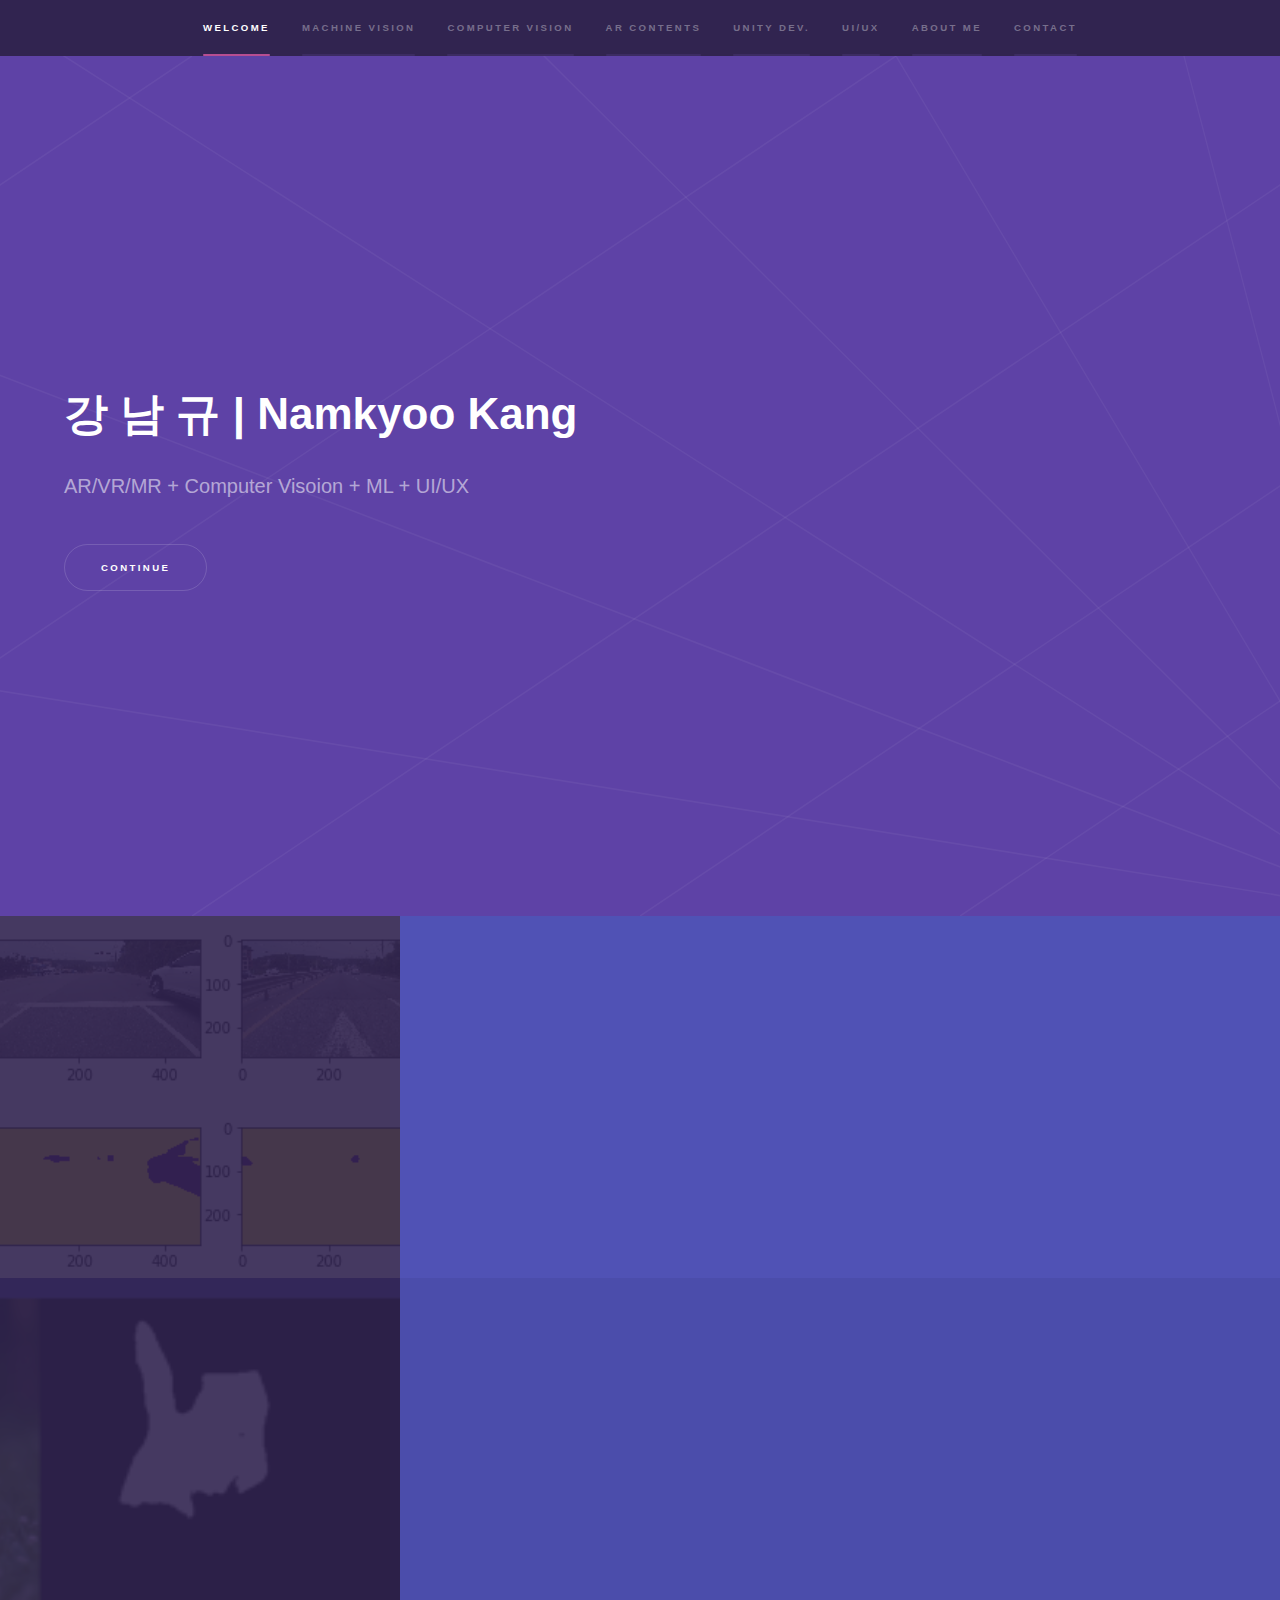
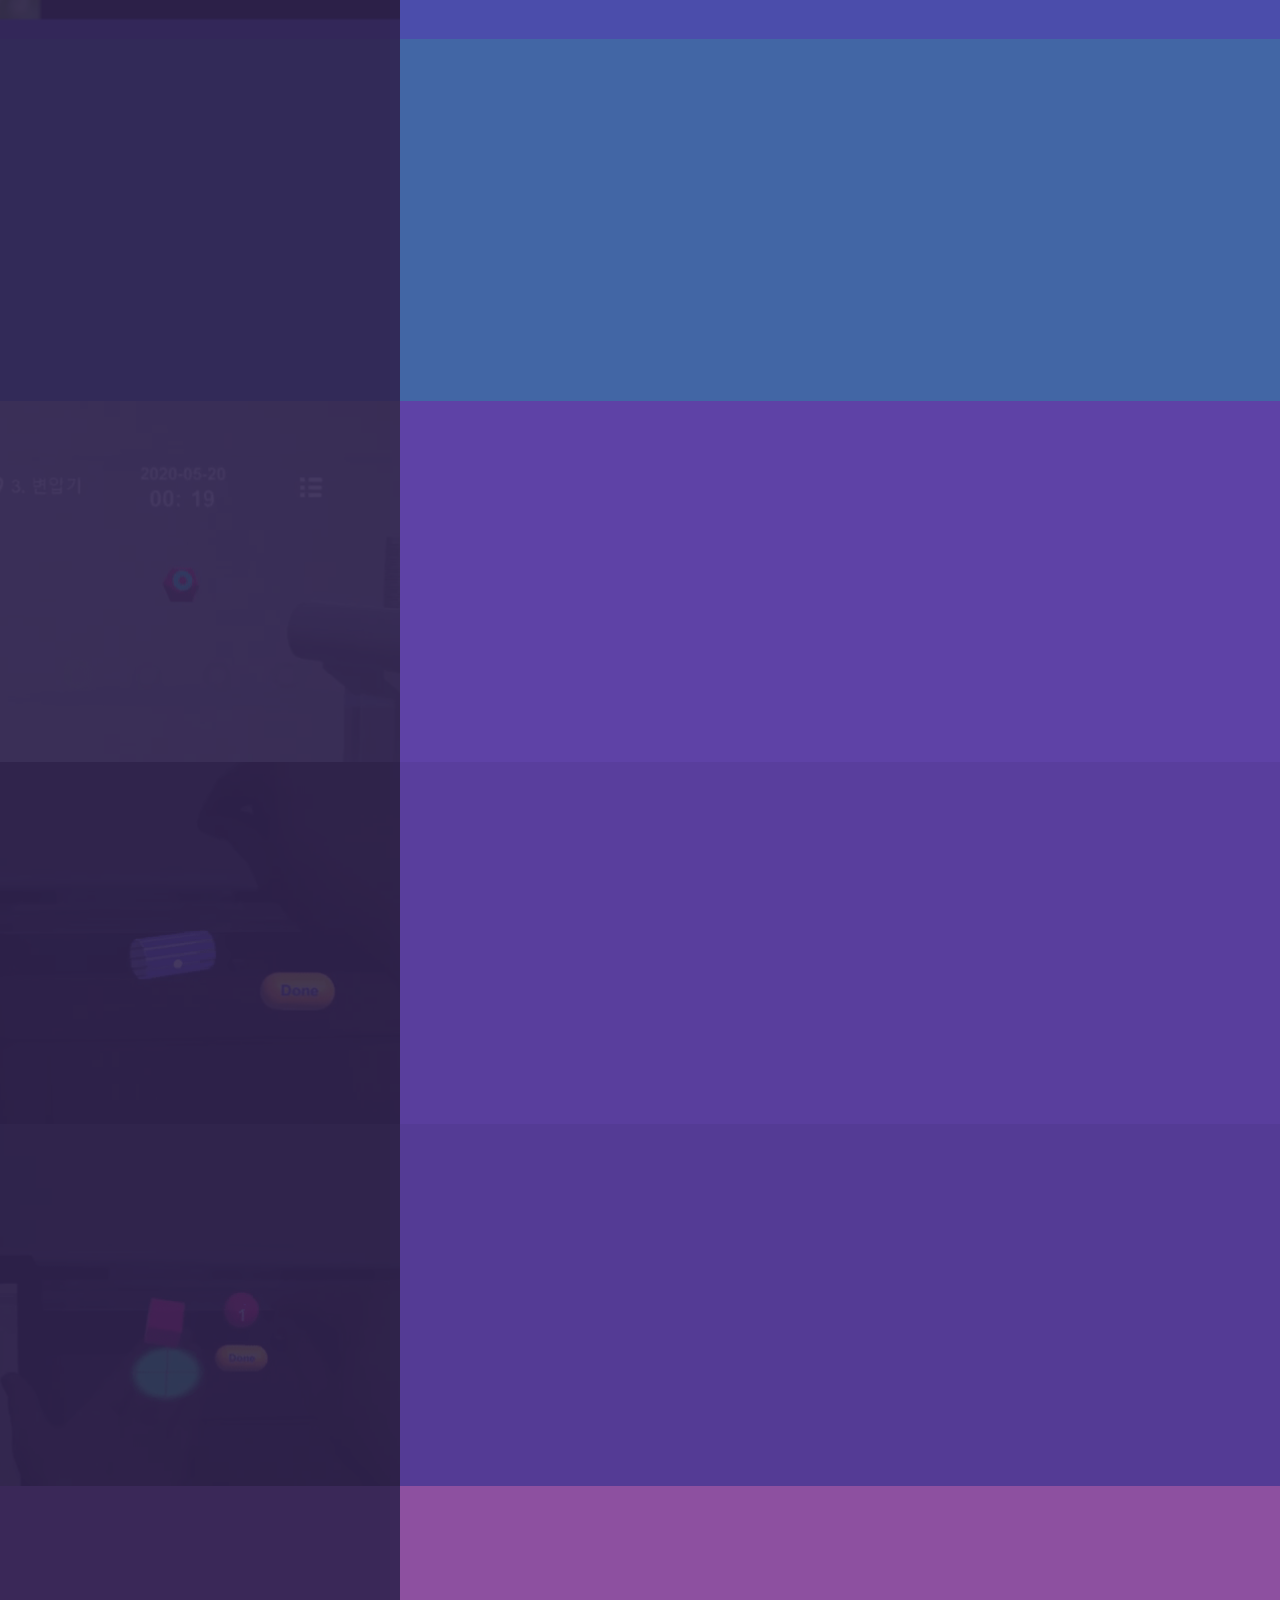
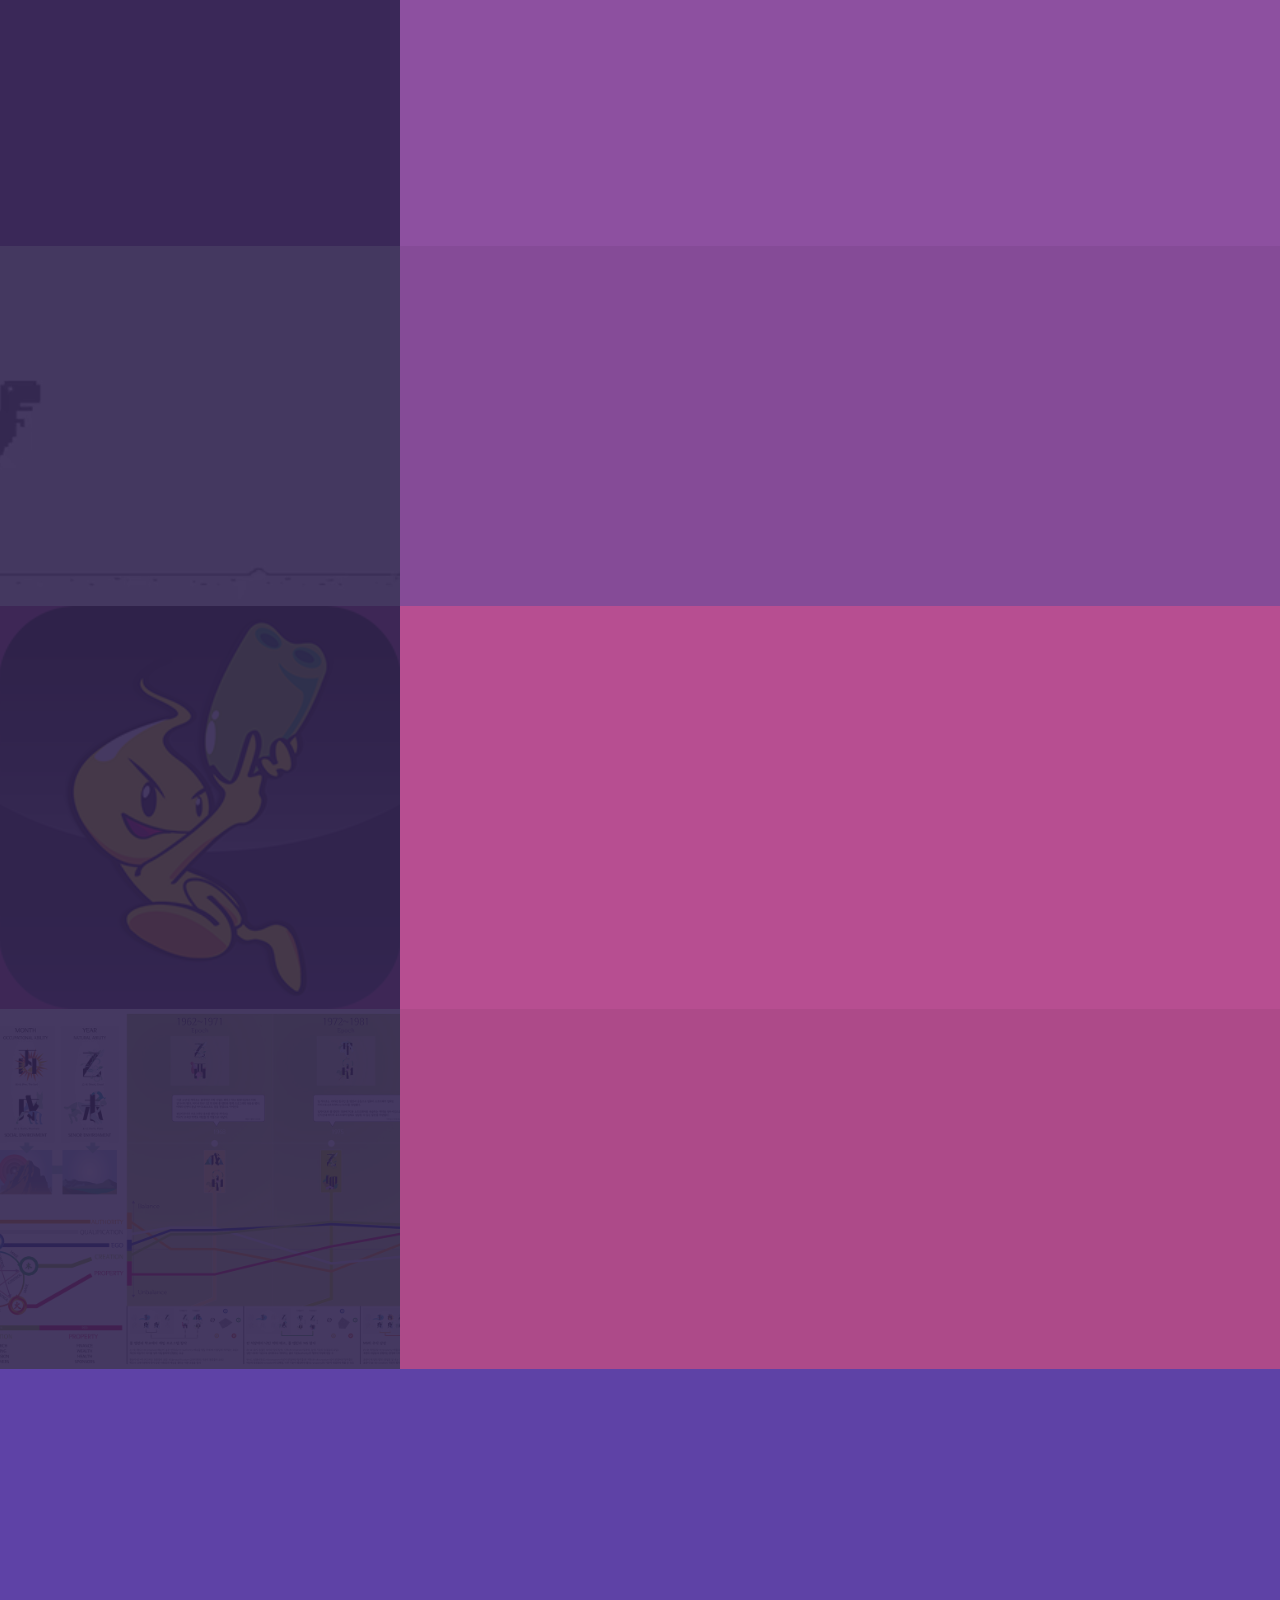
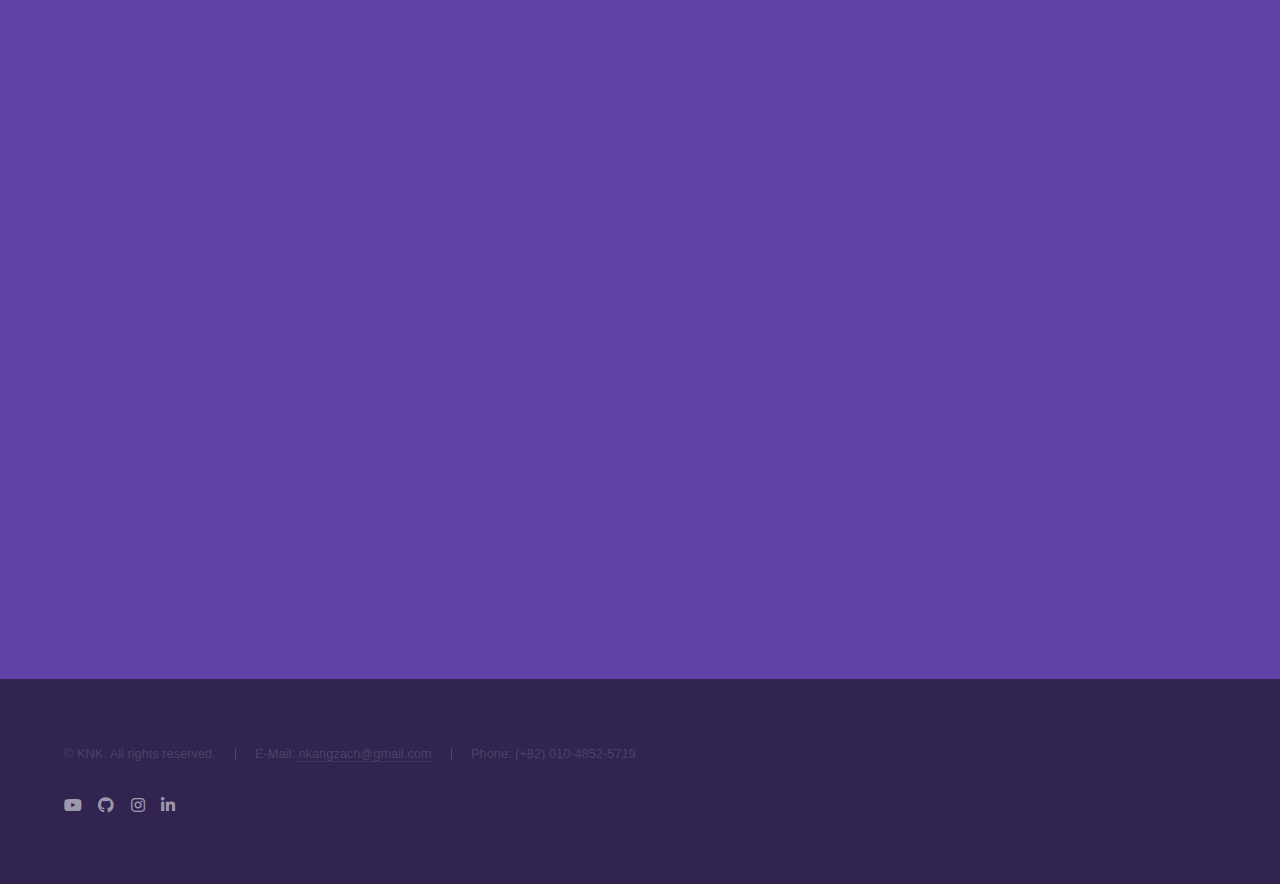
==== index.html @ 777b932d "add portfolio" ====
<!DOCTYPE HTML>
<!--
	Hyperspace by HTML5 UP
	html5up.net | @ajlkn
	Free for personal and commercial use under the CCA 3.0 license (html5up.net/license)
-->
<html>
	<head>
		<title>Home: KNK Portfolio</title>
		<meta charset="utf-8" />
		<meta name="viewport" content="width=device-width, initial-scale=1, user-scalable=no" />
		<link rel="stylesheet" href="assets/css/main.css" />
		<noscript><link rel="stylesheet" href="assets/css/noscript.css" /></noscript>
	</head>
	<body class="is-preload">
		<!-- Sidebar -->
			<section id="sidebar">
				<div class="inner">
					<nav>
						<ul>
							<li><a href="#intro">Welcome</a></li>
							<li><a href="#one1">Machine vision</a></li>
							<li><a href="#one2">Computer vision</a></li>
							<li><a href="#one3">AR Contents</a></li>
							<li><a href="#one4">Unity Dev.</a></li>
							<li><a href="#one5">UI/UX</a></li>
							<li><a href="#two">About Me</a></li>
							<li><a href="#footer">Contact</a></li>
						</ul>
					</nav>
				</div>
			</section>
		<!-- Wrapper -->
			<div id="wrapper">
				<!-- Intro -->
					<section id="intro" class="wrapper style1 fullscreen fade-up">
						<div class="inner">
							<h1>강 남 규 | Namkyoo Kang</h1>
							<p>AR/VR/MR + Computer Visoion + ML + UI/UX</p>
							<ul class="actions">
								<li><a href="#one1" class="button scrolly">continue</a></li>
							</ul>
						</div>
					</section>
				<!-- One1 Machine Vision -->
					<section id="one1" class="wrapper style3 spotlights">
						<section>
							<a href="#" class="image"><img src="images/Seg_Cars.png" alt="" data-position="top center" /></a>
							<div class="content">
								<div class="inner">
									<h2>Car Image Segmentation (U-Net)</h2>
									<p>도로 및 차량 이미지에서 U-Net 기반 차량 검출기 모델링</p>
									<ul class="actions">
										<li><a href="u_net_car.html" class="button">Learn more</a></li>
									</ul>
								</div>
							</div>
						</section>
						<section>
							<a href="#" class="image"><img src="images/1_score_result.png" alt="" data-position="center center" /></a>
							<div class="content">
								<div class="inner">
									<h2>Cats & Dogs Image Segmentation (M-Net)</h2>
									<p>개와 고양이 이미지에서 M-Net기반 객체 영역 검출기 모델링</p>
									<ul class="actions">
										<li><a href="m_net_cats_dogs.html" class="button">Learn more</a></li>
									</ul>
								</div>
							</div>
						</section>
					</section>
				<!-- One2 Computer Vision -->
					<section id="one2" class="wrapper style2 spotlights">
						<section>
							<a href="#" class="image"><img src="images/Movement_Detection.gif" alt="" data-position="top center" /></a>
							<div class="content">
								<div class="inner">
									<h2>Motion Detection & Tracking</h2>
									<p>OpenCV Contour를 이용하여 객체 움직임 Detection 및 Tracking</p>
									<ul class="actions">
										<li><a href="motion_detection.html" class="button">Learn more</a></li>
									</ul>
								</div>
							</div>
						</section>
					</section>
				<!-- One3 AR Contents -->
					<section id="one3" class="wrapper style1 spotlights">
						<section>
							<a href="#" class="image"><img src="images/AR_Handbook.gif" alt="" data-position="top center" /></a>
							<div class="content">
								<div class="inner">
									<h2>AR Handbook: 산업용 AR 서비스 (beta)</h2>
									<p>한국 발전소 내 변압기 및 발전기 검사 보고를 위한 AR 서비스 개발</p>									
									<ul class="actions">
										<li><a href="ar_handbook_beta.html" class="button">Learn more</a></li>
									</ul>
								</div>
							</div>
						</section>
						<section>
							<a href="#" class="image"><img src="images/AT_sample.gif" alt="" data-position="center center" /></a>
							<div class="content">
								<div class="inner">
									<h2>Active Touch with HoloLens</h2>
									<p>AR및 MR환경에서 시각 및 청각적 자극으로 가상 능동 촉감 구현</p>									
									<ul class="actions">
										<li><a href="mr_at.html" class="button">Learn more</a></li>
									</ul>
								</div>
							</div>
						</section>
						<section>
							<a href="#" class="image"><img src="images/PT_sample.gif" alt="" data-position="25% 25%" /></a>
							<div class="content">
								<div class="inner">
									<h2>Passive Touch with HoloLens</h2>
									<p>AR및 MR환경에서 시각 및 청각적 자극으로 가상 수동 촉감 구현</p>									
									<ul class="actions">
										<li><a href="mr_pt.html" class="button">Learn more</a></li>
									</ul>
								</div>
							</div>
						</section>
					</section>
				<!-- One4 Unity Dev.-->
				<section id="one4" class="wrapper style4 spotlights">
					<section>
						<a href="#" class="image"><img src="images/Tron_Mobile_v01.gif" alt="" data-position="top center" /></a>
						<div class="content">
							<div class="inner">
								<h2>Tron The Light Cycle Game (Beta)</h2>
								<p>영화 &lt; Tron: Legacy &gt;의 Light Cycle 모바일 게임.</p>
								<ul class="actions">
									<li><a href="tron_game_v01.html" class="button">Learn more</a></li>
								</ul>
							</div>
						</div>
					</section>
					<section>
						<a href="#" class="image"><img src="images/T_Rex_Gamev01.gif" alt="" data-position="Center center" /></a>
						<div class="content">
							<div class="inner">
								<h2>Chrome's T-Rex Game</h2>
								<p>Google Chrome에서 실행되는 T-Rex 모바일 버전 게임</p>
								<ul class="actions">
									<li><a href="t_rex_game_v01.html" class="button">Learn more</a></li>
								</ul>
							</div>
						</div>
					</section>
				</section>

				<!-- One5 UI/UX -->
				<section id="one5" class="wrapper style5 spotlights">
					<section>
						<a href="#" class="image"><img src="images/stardust_icon.png" alt="" data-position="top center" /></a>
						<div class="content">
							<div class="inner">
								<h2>Stardust Mission: <br/>AR 기반 교육용 <br/>어린이 전시관람 가이드</h2>
								<p>어린이 전시관에서 교육적인 효과를 위한 <br/>관람 서비스 기획</p>
								<ul class="actions">
									<li><a href="ar_ux.html" class="button">Learn more</a></li>
								</ul>
							</div>
						</div>
					</section>
					<section>
						<a href="#" class="image"><img src="images/infographic_scale_down_thumbnail.jpg" alt="" data-position="center center" /></a>
						<div class="content">
							<div class="inner">
								<h2>Bill, How did you become the rich?</h2>
								<p>빌게이츠의 사주팔자로 풀어보는 Infographic</p>
								<ul class="actions">
									<li><a href="infographic_billgates.html" class="button">Learn more</a></li>
								</ul>
							</div>
						</div>
					</section>
					
				</section>
			
				<!-- Two -->
					<section id="two" class="wrapper style1 fade-up">
						<div class="inner">
							<h1>강남규 | Namkyoo Kang</h1>
							<!--Experience-->
							<h2>EXPERIENCE</h2>
							<h3>G-Lab (예비 스타트업)-R&D 팀원 (현재~2019.10.)</h3>						
							<p>홀로렌즈 기반 산업용 AR 서비스 &lt;AR Handbook (beta)&gt; 기획 및 개발</p>
							<pre></pre>
							<!--Education-->
							<h2>EDUCATION</h2>
							<h3>성균관대학교 인터랙션사이언스 석사 (2019.02.~2017.03.)</h3>
							<p>연구실: Interaction Design Development Lab (지도교수: 이 상원)
							<br/>졸업논문: Effects of visual and auditory cues on perceptions of active and passive touch with virtual objects in Mixed Reality</p>
							<pre></pre>
							<!--Publication-->
							<h2>PUBLICATION</h2>
							<p>Kang, N., Sah, Y., & Lee, S. (2019, November) Effects of visual and auditory cues on haptic illusions for active and passive touches in mixed reality, International Journal of Human-Computer Interaction (Submitted)</p>
							<pre></pre>
							<!--Honors and Awards-->
							<h2>HONORS AND AWARDS</h2>
							<p>정보통신산업진흥원 (NIPA): VR/AR 콘텐츠 아이디어 상용화 지원사업 2단계 선정 (2020.05.25.)
							<br/>울산테크노파크, 한국동서발전: 기업자율형 창업프로그램 ‘집중 스타트업’ 최종 선정 (2020.04.21.)
							<br/>대한인간공학회: 2019 춘계 논문경진대회 최우수상 수상 (2019.05.16.)</p>
							<pre></pre>
							<ul class="actions">
								<li><a href="about_me.html" class="button">Learn more</a></li>
							</ul>
						</div>
					</section>
			</div>
		
		<!-- Footer -->
			<footer id="footer" class="wrapper style6">
				<div class="inner">
					<ul class="menu">
						<li>&copy; KNK. All rights reserved.</li><li>E-Mail: <a href="nkangzach@gmail.com">nkangzach@gmail.com</a></li><li>Phone: (+82) 010-4852-5719</li>
					</ul>
					<ul class="icons">
						<li><a href="https://www.youtube.com/channel/UCaYa99fMhyLiehSfQ4K0WZg" class="icon brands fa-youtube" ><span class="label">YouTube</span></a></li>
						<li><a href="https://github.com/ZachNK" class="icon brands fa-github"><span class="label">GitHub</span></a></li>
						<li><a href="https://www.instagram.com/6fc5ce/" class="icon brands fa-instagram"><span class="label">Instagram</span></a></li>
						<li><a href="https://www.linkedin.com/in/namkyoo-kang-3b7738146/" class="icon brands fa-linkedin-in"><span class="label">LinkedIn</span></a></li>
					</ul>
				</div>
			</footer>

		<!-- Scripts -->
			<script src="assets/js/jquery.min.js"></script>
			<script src="assets/js/jquery.scrollex.min.js"></script>
			<script src="assets/js/jquery.scrolly.min.js"></script>
			<script src="assets/js/browser.min.js"></script>
			<script src="assets/js/breakpoints.min.js"></script>
			<script src="assets/js/util.js"></script>
			<script src="assets/js/main.js"></script>

	</body>
</html>
---- assets/css/main.css ----
@import url(fontawesome-all.min.css);

/*
	Hyperspace by HTML5 UP
	html5up.net | @ajlkn
	Free for personal and commercial use under the CCA 3.0 license (html5up.net/license)
*/

html, body, div, span, applet, object,
iframe, h1, h2, h3, h4, h5, h6, p, blockquote,
pre, a, abbr, acronym, address, big, cite,
code, del, dfn, em, img, ins, kbd, q, s, samp,
small, strike, strong, sub, sup, tt, var, b,
u, i, center, dl, dt, dd, ol, ul, li, fieldset,
form, label, legend, table, caption, tbody,
tfoot, thead, tr, th, td, article, aside,
canvas, details, embed, figure, figcaption,
footer, header, hgroup, menu, nav, output, ruby,
section, summary, time, mark, audio, video {
	margin: 0;
	padding: 0;
	border: 0;
	font-size: 100%;
	font: inherit;
	vertical-align: baseline;}

article, aside, details, figcaption, figure,
footer, header, hgroup, menu, nav, section {
	display: block;}

body {
	line-height: 1;
}

ol, ul {
	list-style: none;
}

blockquote, q {
	quotes: none;
}

	blockquote:before, blockquote:after, q:before, q:after {
		content: '';
		content: none;
	}

table {
	border-collapse: collapse;
	border-spacing: 0;
}

body {
	-webkit-text-size-adjust: none;
}

mark {
	background-color: transparent;
	color: inherit;
}

input::-moz-focus-inner {
	border: 0;
	padding: 0;
}

input, select, textarea {
	-moz-appearance: none;
	-webkit-appearance: none;
	-ms-appearance: none;
	appearance: none;
}

/* Basic */

	@-ms-viewport {
		width: device-width;
	}

	body {
		-ms-overflow-style: scrollbar;
	}

	@media screen and (max-width: 480px) {

		html, body {
			min-width: 320px;
		}

	}

	html {
		box-sizing: border-box;
	}

	*, *:before, *:after {
		box-sizing: inherit;
	}

	body {
		background: #312450;
	}

		body.is-preload *, body.is-preload *:before, body.is-preload *:after {
			-moz-animation: none !important;
			-webkit-animation: none !important;
			-ms-animation: none !important;
			animation: none !important;
			-moz-transition: none !important;
			-webkit-transition: none !important;
			-ms-transition: none !important;
			transition: none !important;
		}
/* 추가 기능 */
/* 감싸는 div */
	.wrap {
		position: relative;
		width: 100%;
		margin: 0 auto;
	}

/* 확대될 타겟이미지*/
	.target {
		display: block;
		width: 100%;
	}

/* 돋보기 */
	.magnifier {
		width: 500px;
		height: 500px;
		position: absolute;
		border-radius: 100%;
		box-shadow: 0 0 0 3px rgba(255, 255, 255, 0.85), 0 0 3px 3px rgba(0, 0, 0, 0.25);
		display: none;
	}


/* Type */

	body, input, select, textarea {
		color: rgba(255, 255, 255, 0.55);
		font-family: Arial, Helvetica, sans-serif;
		font-size: 16.5pt;
		font-weight: normal;
		line-height: 1.75;
		
	}

		@media screen and (max-width: 1680px) {

			body, input, select, textarea {
				font-size: 13pt;
			}

		}

		@media screen and (max-width: 1280px) {

			body, input, select, textarea {
				font-size: 12pt;
			}

		}

		@media screen and (max-width: 360px) {

			body, input, select, textarea {
				font-size: 11pt;
			}

		}

	a {
		-moz-transition: color 0.2s ease, border-bottom-color 0.2s ease;
		-webkit-transition: color 0.2s ease, border-bottom-color 0.2s ease;
		-ms-transition: color 0.2s ease, border-bottom-color 0.2s ease;
		transition: color 0.2s ease, border-bottom-color 0.2s ease;
		border-bottom: dotted 1px rgba(255, 255, 255, 0.35);
		color: inherit;
		text-decoration: none;
	}

		a:hover {
			border-bottom-color: transparent;
			color: #ffffff;
		}

	strong, b {
		color: #ffffff;
		font-weight: bold;
	}

	em, i {
		font-style: italic;
	}

	p {
		margin: 0 0 2em 0;
		
		
	}

	h1, h2, h3, h4, h5, h6 {
		color: #ffffff;
		font-weight: bold;
		line-height: 1.5;
		margin: 0 0 0.5em 0;
	}

		h1 a, h2 a, h3 a, h4 a, h5 a, h6 a {
			color: inherit;
			text-decoration: none;
		}

	h1 {
		font-size: 2.75em;
	}

		h1.major {
			margin: 0 0 1.3em 0;
			position: relative;
			padding-bottom: 0.35em;
		}

			h1.major:after {
				background-image: -moz-linear-gradient(to right, #5e42a6, #b74e91);
				background-image: -webkit-linear-gradient(to right, #5e42a6, #b74e91);
				background-image: -ms-linear-gradient(to right, #5e42a6, #b74e91);
				background-image: linear-gradient(to right, #5e42a6, #b74e91);
				-moz-transition: max-width 0.2s ease;
				-webkit-transition: max-width 0.2s ease;
				-ms-transition: max-width 0.2s ease;
				transition: max-width 0.2s ease;
				border-radius: 0.2em;
				bottom: 0;
				content: '';
				height: 0.05em;
				position: absolute;
				right: 0;
				width: 100%;
			}

	h2 {
		font-size: 1.75em;
	}

	h3 {
		font-size: 1.1em;
	}

	h4 {
		font-size: 1em;
	}

	h5 {
		font-size: 0.8em;
	}

	h6 {
		font-size: 0.6em;
	}

	@media screen and (max-width: 736px) {

		h1 {
			font-size: 2em;
		}

		h2 {
			font-size: 1.25em;
		}

		h3 {
			font-size: 1em;
		}

		h4 {
			font-size: 0.8em;
		}

		h5 {
			font-size: 0.6em;
		}

		h6 {
			font-size: 0.6em;
		}

	}

	sub {
		font-size: 0.8em;
		position: relative;
		top: 0.5em;
	}

	sup {
		font-size: 0.8em;
		position: relative;
		top: -0.5em;
	}

	blockquote {
		border-left: solid 4px rgba(255, 255, 255, 0.15);
		font-style: italic;
		margin: 0 0 2em 0;
		padding: 0.5em 0 0.5em 2em;
	}

	code {
		background: rgba(255, 255, 255, 0.05);
		border-radius: 0.25em;
		border: solid 1px rgba(255, 255, 255, 0.15);
		font-family: "Courier New", monospace;
		font-size: 0.9em;
		margin: 0 0.25em;
		padding: 0.25em 0.65em;
	}

	pre {
		-webkit-overflow-scrolling: touch;
		font-family: "Courier New", monospace;
		font-size: 0.9em;
		margin: 0 0 2em 0;
	}

		pre code {
			display: block;
			line-height: 1.75em;
			padding: 1em 1.5em;
			overflow-x: auto;
		}

	hr {
		border: 0;
		border-bottom: solid 1px rgba(255, 255, 255, 0.15);
		margin: 2em 0;
	}

		hr.major {
			margin: 3em 0;
		}

	.align-left {
		text-align: left;
	}

	.align-center {
		text-align: center;
	}

	.align-right {
		text-align: right;
	}

/* Row */

	.row {
		display: flex;
		flex-wrap: wrap;
		box-sizing: border-box;
		align-items: stretch;
	}

		.row > * {
			box-sizing: border-box;
		}

		.row.gtr-uniform > * > :last-child {
			margin-bottom: 0;
		}

		.row.aln-left {
			justify-content: flex-start;
		}

		.row.aln-center {
			justify-content: center;
		}

		.row.aln-right {
			justify-content: flex-end;
		}

		.row.aln-top {
			align-items: flex-start;
		}

		.row.aln-middle {
			align-items: center;
		}

		.row.aln-bottom {
			align-items: flex-end;
		}

		.row > .imp {
			order: -1;
		}

		.row > .col-1 {
			width: 8.33333%;
		}

		.row > .off-1 {
			margin-left: 8.33333%;
		}

		.row > .col-2 {
			width: 16.66667%;
		}

		.row > .off-2 {
			margin-left: 16.66667%;
		}

		.row > .col-3 {
			width: 25%;
		}

		.row > .off-3 {
			margin-left: 25%;
		}

		.row > .col-4 {
			width: 33.33333%;
		}

		.row > .off-4 {
			margin-left: 33.33333%;
		}

		.row > .col-5 {
			width: 41.66667%;
		}

		.row > .off-5 {
			margin-left: 41.66667%;
		}

		.row > .col-6 {
			width: 50%;
		}

		.row > .off-6 {
			margin-left: 50%;
		}

		.row > .col-7 {
			width: 58.33333%;
		}

		.row > .off-7 {
			margin-left: 58.33333%;
		}

		.row > .col-8 {
			width: 66.66667%;
		}

		.row > .off-8 {
			margin-left: 66.66667%;
		}

		.row > .col-9 {
			width: 75%;
		}

		.row > .off-9 {
			margin-left: 75%;
		}

		.row > .col-10 {
			width: 83.33333%;
		}

		.row > .off-10 {
			margin-left: 83.33333%;
		}

		.row > .col-11 {
			width: 91.66667%;
		}

		.row > .off-11 {
			margin-left: 91.66667%;
		}

		.row > .col-12 {
			width: 100%;
		}

		.row > .off-12 {
			margin-left: 100%;
		}

		.row.gtr-0 {
			margin-top: 0;
			margin-left: 0em;
		}

			.row.gtr-0 > * {
				padding: 0 0 0 0em;
			}

			.row.gtr-0.gtr-uniform {
				margin-top: 0em;
			}

				.row.gtr-0.gtr-uniform > * {
					padding-top: 0em;
				}

		.row.gtr-25 {
			margin-top: 0;
			margin-left: -0.375em;
		}

			.row.gtr-25 > * {
				padding: 0 0 0 0.375em;
			}

			.row.gtr-25.gtr-uniform {
				margin-top: -0.375em;
			}

				.row.gtr-25.gtr-uniform > * {
					padding-top: 0.375em;
				}

		.row.gtr-50 {
			margin-top: 0;
			margin-left: -0.75em;
		}

			.row.gtr-50 > * {
				padding: 0 0 0 0.75em;
			}

			.row.gtr-50.gtr-uniform {
				margin-top: -0.75em;
			}

				.row.gtr-50.gtr-uniform > * {
					padding-top: 0.75em;
				}

		.row {
			margin-top: 0;
			margin-left: -1.5em;
		}

			.row > * {
				padding: 0 0 0 1.5em;
			}

			.row.gtr-uniform {
				margin-top: -1.5em;
			}

				.row.gtr-uniform > * {
					padding-top: 1.5em;
				}

		.row.gtr-150 {
			margin-top: 0;
			margin-left: -2.25em;
		}

			.row.gtr-150 > * {
				padding: 0 0 0 2.25em;
			}

			.row.gtr-150.gtr-uniform {
				margin-top: -2.25em;
			}

				.row.gtr-150.gtr-uniform > * {
					padding-top: 2.25em;
				}

		.row.gtr-200 {
			margin-top: 0;
			margin-left: -3em;
		}

			.row.gtr-200 > * {
				padding: 0 0 0 3em;
			}

			.row.gtr-200.gtr-uniform {
				margin-top: -3em;
			}

				.row.gtr-200.gtr-uniform > * {
					padding-top: 3em;
				}

		@media screen and (max-width: 1680px) {

			.row {
				display: flex;
				flex-wrap: wrap;
				box-sizing: border-box;
				align-items: stretch;
			}

				.row > * {
					box-sizing: border-box;
				}

				.row.gtr-uniform > * > :last-child {
					margin-bottom: 0;
				}

				.row.aln-left {
					justify-content: flex-start;
				}

				.row.aln-center {
					justify-content: center;
				}

				.row.aln-right {
					justify-content: flex-end;
				}

				.row.aln-top {
					align-items: flex-start;
				}

				.row.aln-middle {
					align-items: center;
				}

				.row.aln-bottom {
					align-items: flex-end;
				}

				.row > .imp-xlarge {
					order: -1;
				}

				.row > .col-1-xlarge {
					width: 8.33333%;
				}

				.row > .off-1-xlarge {
					margin-left: 8.33333%;
				}

				.row > .col-2-xlarge {
					width: 16.66667%;
				}

				.row > .off-2-xlarge {
					margin-left: 16.66667%;
				}

				.row > .col-3-xlarge {
					width: 25%;
				}

				.row > .off-3-xlarge {
					margin-left: 25%;
				}

				.row > .col-4-xlarge {
					width: 33.33333%;
				}

				.row > .off-4-xlarge {
					margin-left: 33.33333%;
				}

				.row > .col-5-xlarge {
					width: 41.66667%;
				}

				.row > .off-5-xlarge {
					margin-left: 41.66667%;
				}

				.row > .col-6-xlarge {
					width: 50%;
				}

				.row > .off-6-xlarge {
					margin-left: 50%;
				}

				.row > .col-7-xlarge {
					width: 58.33333%;
				}

				.row > .off-7-xlarge {
					margin-left: 58.33333%;
				}

				.row > .col-8-xlarge {
					width: 66.66667%;
				}

				.row > .off-8-xlarge {
					margin-left: 66.66667%;
				}

				.row > .col-9-xlarge {
					width: 75%;
				}

				.row > .off-9-xlarge {
					margin-left: 75%;
				}

				.row > .col-10-xlarge {
					width: 83.33333%;
				}

				.row > .off-10-xlarge {
					margin-left: 83.33333%;
				}

				.row > .col-11-xlarge {
					width: 91.66667%;
				}

				.row > .off-11-xlarge {
					margin-left: 91.66667%;
				}

				.row > .col-12-xlarge {
					width: 100%;
				}

				.row > .off-12-xlarge {
					margin-left: 100%;
				}

				.row.gtr-0 {
					margin-top: 0;
					margin-left: 0em;
				}

					.row.gtr-0 > * {
						padding: 0 0 0 0em;
					}

					.row.gtr-0.gtr-uniform {
						margin-top: 0em;
					}

						.row.gtr-0.gtr-uniform > * {
							padding-top: 0em;
						}

				.row.gtr-25 {
					margin-top: 0;
					margin-left: -0.375em;
				}

					.row.gtr-25 > * {
						padding: 0 0 0 0.375em;
					}

					.row.gtr-25.gtr-uniform {
						margin-top: -0.375em;
					}

						.row.gtr-25.gtr-uniform > * {
							padding-top: 0.375em;
						}

				.row.gtr-50 {
					margin-top: 0;
					margin-left: -0.75em;
				}

					.row.gtr-50 > * {
						padding: 0 0 0 0.75em;
					}

					.row.gtr-50.gtr-uniform {
						margin-top: -0.75em;
					}

						.row.gtr-50.gtr-uniform > * {
							padding-top: 0.75em;
						}

				.row {
					margin-top: 0;
					margin-left: -1.5em;
				}

					.row > * {
						/* padding: 0 0 0 1.5em; */
						padding: 0 0 0 0;
					}

					.row.gtr-uniform {
						margin-top: -1.5em;
					}

						.row.gtr-uniform > * {
							padding-top: 1.5em;
						}

				.row.gtr-150 {
					margin-top: 0;
					margin-left: -2.25em;
				}

					.row.gtr-150 > * {
						padding: 0 0 0 2.25em;
					}

					.row.gtr-150.gtr-uniform {
						margin-top: -2.25em;
					}

						.row.gtr-150.gtr-uniform > * {
							padding-top: 2.25em;
						}

				.row.gtr-200 {
					margin-top: 0;
					margin-left: -3em;
				}

					.row.gtr-200 > * {
						padding: 0 0 0 3em;
					}

					.row.gtr-200.gtr-uniform {
						margin-top: -3em;
					}

						.row.gtr-200.gtr-uniform > * {
							padding-top: 3em;
						}

		}

		@media screen and (max-width: 1280px) {

			.row {
				display: flex;
				flex-wrap: wrap;
				box-sizing: border-box;
				align-items: stretch;
			}

				.row > * {
					box-sizing: border-box;
				}

				.row.gtr-uniform > * > :last-child {
					margin-bottom: 0;
				}

				.row.aln-left {
					justify-content: flex-start;
				}

				.row.aln-center {
					justify-content: center;
				}

				.row.aln-right {
					justify-content: flex-end;
				}

				.row.aln-top {
					align-items: flex-start;
				}

				.row.aln-middle {
					align-items: center;
				}

				.row.aln-bottom {
					align-items: flex-end;
				}

				.row > .imp-large {
					order: -1;
				}

				.row > .col-1-large {
					width: 8.33333%;
				}

				.row > .off-1-large {
					margin-left: 8.33333%;
				}

				.row > .col-2-large {
					width: 16.66667%;
				}

				.row > .off-2-large {
					margin-left: 16.66667%;
				}

				.row > .col-3-large {
					width: 25%;
				}

				.row > .off-3-large {
					margin-left: 25%;
				}

				.row > .col-4-large {
					width: 33.33333%;
				}

				.row > .off-4-large {
					margin-left: 33.33333%;
				}

				.row > .col-5-large {
					width: 41.66667%;
				}

				.row > .off-5-large {
					margin-left: 41.66667%;
				}

				.row > .col-6-large {
					width: 50%;
				}

				.row > .off-6-large {
					margin-left: 50%;
				}

				.row > .col-7-large {
					width: 58.33333%;
				}

				.row > .off-7-large {
					margin-left: 58.33333%;
				}

				.row > .col-8-large {
					width: 66.66667%;
				}

				.row > .off-8-large {
					margin-left: 66.66667%;
				}

				.row > .col-9-large {
					width: 75%;
				}

				.row > .off-9-large {
					margin-left: 75%;
				}

				.row > .col-10-large {
					width: 83.33333%;
				}

				.row > .off-10-large {
					margin-left: 83.33333%;
				}

				.row > .col-11-large {
					width: 91.66667%;
				}

				.row > .off-11-large {
					margin-left: 91.66667%;
				}

				.row > .col-12-large {
					width: 100%;
				}

				.row > .off-12-large {
					margin-left: 100%;
				}

				.row.gtr-0 {
					margin-top: 0;
					margin-left: 0em;
				}

					.row.gtr-0 > * {
						padding: 0 0 0 0em;
					}

					.row.gtr-0.gtr-uniform {
						margin-top: 0em;
					}

						.row.gtr-0.gtr-uniform > * {
							padding-top: 0em;
						}

				.row.gtr-25 {
					margin-top: 0;
					margin-left: -0.375em;
				}

					.row.gtr-25 > * {
						padding: 0 0 0 0.375em;
					}

					.row.gtr-25.gtr-uniform {
						margin-top: -0.375em;
					}

						.row.gtr-25.gtr-uniform > * {
							padding-top: 0.375em;
						}

				.row.gtr-50 {
					margin-top: 0;
					margin-left: -0.75em;
				}

					.row.gtr-50 > * {
						padding: 0 0 0 0.75em;
					}

					.row.gtr-50.gtr-uniform {
						margin-top: -0.75em;
					}

						.row.gtr-50.gtr-uniform > * {
							padding-top: 0.75em;
						}

				.row {
					margin-top: 0;
					margin-left: -1.5em;
				}

					.row > * {
						padding: 0 0 0 1.5em;
					}

					.row.gtr-uniform {
						margin-top: -1.5em;
					}

						.row.gtr-uniform > * {
							padding-top: 1.5em;
						}

				.row.gtr-150 {
					margin-top: 0;
					margin-left: -2.25em;
				}

					.row.gtr-150 > * {
						padding: 0 0 0 2.25em;
					}

					.row.gtr-150.gtr-uniform {
						margin-top: -2.25em;
					}

						.row.gtr-150.gtr-uniform > * {
							padding-top: 2.25em;
						}

				.row.gtr-200 {
					margin-top: 0;
					margin-left: -3em;
				}

					.row.gtr-200 > * {
						padding: 0 0 0 3em;
					}

					.row.gtr-200.gtr-uniform {
						margin-top: -3em;
					}

						.row.gtr-200.gtr-uniform > * {
							padding-top: 3em;
						}

		}

		@media screen and (max-width: 980px) {

			.row {
				display: flex;
				flex-wrap: wrap;
				box-sizing: border-box;
				align-items: stretch;
			}

				.row > * {
					box-sizing: border-box;
				}

				.row.gtr-uniform > * > :last-child {
					margin-bottom: 0;
				}

				.row.aln-left {
					justify-content: flex-start;
				}

				.row.aln-center {
					justify-content: center;
				}

				.row.aln-right {
					justify-content: flex-end;
				}

				.row.aln-top {
					align-items: flex-start;
				}

				.row.aln-middle {
					align-items: center;
				}

				.row.aln-bottom {
					align-items: flex-end;
				}

				.row > .imp-medium {
					order: -1;
				}

				.row > .col-1-medium {
					width: 8.33333%;
				}

				.row > .off-1-medium {
					margin-left: 8.33333%;
				}

				.row > .col-2-medium {
					width: 16.66667%;
				}

				.row > .off-2-medium {
					margin-left: 16.66667%;
				}

				.row > .col-3-medium {
					width: 25%;
				}

				.row > .off-3-medium {
					margin-left: 25%;
				}

				.row > .col-4-medium {
					width: 33.33333%;
				}

				.row > .off-4-medium {
					margin-left: 33.33333%;
				}

				.row > .col-5-medium {
					width: 41.66667%;
				}

				.row > .off-5-medium {
					margin-left: 41.66667%;
				}

				.row > .col-6-medium {
					width: 50%;
				}

				.row > .off-6-medium {
					margin-left: 50%;
				}

				.row > .col-7-medium {
					width: 58.33333%;
				}

				.row > .off-7-medium {
					margin-left: 58.33333%;
				}

				.row > .col-8-medium {
					width: 66.66667%;
				}

				.row > .off-8-medium {
					margin-left: 66.66667%;
				}

				.row > .col-9-medium {
					width: 75%;
				}

				.row > .off-9-medium {
					margin-left: 75%;
				}

				.row > .col-10-medium {
					width: 83.33333%;
				}

				.row > .off-10-medium {
					margin-left: 83.33333%;
				}

				.row > .col-11-medium {
					width: 91.66667%;
				}

				.row > .off-11-medium {
					margin-left: 91.66667%;
				}

				.row > .col-12-medium {
					width: 100%;
				}

				.row > .off-12-medium {
					margin-left: 100%;
				}

				.row.gtr-0 {
					margin-top: 0;
					margin-left: 0em;
				}

					.row.gtr-0 > * {
						padding: 0 0 0 0em;
					}

					.row.gtr-0.gtr-uniform {
						margin-top: 0em;
					}

						.row.gtr-0.gtr-uniform > * {
							padding-top: 0em;
						}

				.row.gtr-25 {
					margin-top: 0;
					margin-left: -0.375em;
				}

					.row.gtr-25 > * {
						padding: 0 0 0 0.375em;
					}

					.row.gtr-25.gtr-uniform {
						margin-top: -0.375em;
					}

						.row.gtr-25.gtr-uniform > * {
							padding-top: 0.375em;
						}

				.row.gtr-50 {
					margin-top: 0;
					margin-left: -0.75em;
				}

					.row.gtr-50 > * {
						padding: 0 0 0 0.75em;
					}

					.row.gtr-50.gtr-uniform {
						margin-top: -0.75em;
					}

						.row.gtr-50.gtr-uniform > * {
							padding-top: 0.75em;
						}

				.row {
					margin-top: 0;
					margin-left: -1.5em;
				}

					.row > * {
						padding: 0 0 0 1.5em;
					}

					.row.gtr-uniform {
						margin-top: -1.5em;
					}

						.row.gtr-uniform > * {
							padding-top: 1.5em;
						}

				.row.gtr-150 {
					margin-top: 0;
					margin-left: -2.25em;
				}

					.row.gtr-150 > * {
						padding: 0 0 0 2.25em;
					}

					.row.gtr-150.gtr-uniform {
						margin-top: -2.25em;
					}

						.row.gtr-150.gtr-uniform > * {
							padding-top: 2.25em;
						}

				.row.gtr-200 {
					margin-top: 0;
					margin-left: -3em;
				}

					.row.gtr-200 > * {
						padding: 0 0 0 3em;
					}

					.row.gtr-200.gtr-uniform {
						margin-top: -3em;
					}

						.row.gtr-200.gtr-uniform > * {
							padding-top: 3em;
						}

		}

		@media screen and (max-width: 736px) {

			.row {
				display: flex;
				flex-wrap: wrap;
				box-sizing: border-box;
				align-items: stretch;
			}

				.row > * {
					box-sizing: border-box;
				}

				.row.gtr-uniform > * > :last-child {
					margin-bottom: 0;
				}

				.row.aln-left {
					justify-content: flex-start;
				}

				.row.aln-center {
					justify-content: center;
				}

				.row.aln-right {
					justify-content: flex-end;
				}

				.row.aln-top {
					align-items: flex-start;
				}

				.row.aln-middle {
					align-items: center;
				}

				.row.aln-bottom {
					align-items: flex-end;
				}

				.row > .imp-small {
					order: -1;
				}

				.row > .col-1-small {
					width: 8.33333%;
				}

				.row > .off-1-small {
					margin-left: 8.33333%;
				}

				.row > .col-2-small {
					width: 16.66667%;
				}

				.row > .off-2-small {
					margin-left: 16.66667%;
				}

				.row > .col-3-small {
					width: 25%;
				}

				.row > .off-3-small {
					margin-left: 25%;
				}

				.row > .col-4-small {
					width: 33.33333%;
				}

				.row > .off-4-small {
					margin-left: 33.33333%;
				}

				.row > .col-5-small {
					width: 41.66667%;
				}

				.row > .off-5-small {
					margin-left: 41.66667%;
				}

				.row > .col-6-small {
					width: 50%;
				}

				.row > .off-6-small {
					margin-left: 50%;
				}

				.row > .col-7-small {
					width: 58.33333%;
				}

				.row > .off-7-small {
					margin-left: 58.33333%;
				}

				.row > .col-8-small {
					width: 66.66667%;
				}

				.row > .off-8-small {
					margin-left: 66.66667%;
				}

				.row > .col-9-small {
					width: 75%;
				}

				.row > .off-9-small {
					margin-left: 75%;
				}

				.row > .col-10-small {
					width: 83.33333%;
				}

				.row > .off-10-small {
					margin-left: 83.33333%;
				}

				.row > .col-11-small {
					width: 91.66667%;
				}

				.row > .off-11-small {
					margin-left: 91.66667%;
				}

				.row > .col-12-small {
					width: 100%;
				}

				.row > .off-12-small {
					margin-left: 100%;
				}

				.row.gtr-0 {
					margin-top: 0;
					margin-left: 0em;
				}

					.row.gtr-0 > * {
						padding: 0 0 0 0em;
					}

					.row.gtr-0.gtr-uniform {
						margin-top: 0em;
					}

						.row.gtr-0.gtr-uniform > * {
							padding-top: 0em;
						}

				.row.gtr-25 {
					margin-top: 0;
					margin-left: -0.375em;
				}

					.row.gtr-25 > * {
						padding: 0 0 0 0.375em;
					}

					.row.gtr-25.gtr-uniform {
						margin-top: -0.375em;
					}

						.row.gtr-25.gtr-uniform > * {
							padding-top: 0.375em;
						}

				.row.gtr-50 {
					margin-top: 0;
					margin-left: -0.75em;
				}

					.row.gtr-50 > * {
						padding: 0 0 0 0.75em;
					}

					.row.gtr-50.gtr-uniform {
						margin-top: -0.75em;
					}

						.row.gtr-50.gtr-uniform > * {
							padding-top: 0.75em;
						}

				.row {
					margin-top: 0;
					margin-left: -1.5em;
				}

					.row > * {
						padding: 0 0 0 1.5em;
					}

					.row.gtr-uniform {
						margin-top: -1.5em;
					}

						.row.gtr-uniform > * {
							padding-top: 1.5em;
						}

				.row.gtr-150 {
					margin-top: 0;
					margin-left: -2.25em;
				}

					.row.gtr-150 > * {
						padding: 0 0 0 2.25em;
					}

					.row.gtr-150.gtr-uniform {
						margin-top: -2.25em;
					}

						.row.gtr-150.gtr-uniform > * {
							padding-top: 2.25em;
						}

				.row.gtr-200 {
					margin-top: 0;
					margin-left: -3em;
				}

					.row.gtr-200 > * {
						padding: 0 0 0 3em;
					}

					.row.gtr-200.gtr-uniform {
						margin-top: -3em;
					}

						.row.gtr-200.gtr-uniform > * {
							padding-top: 3em;
						}

		}

		@media screen and (max-width: 480px) {

			.row {
				display: flex;
				flex-wrap: wrap;
				box-sizing: border-box;
				align-items: stretch;
			}

				.row > * {
					box-sizing: border-box;
				}

				.row.gtr-uniform > * > :last-child {
					margin-bottom: 0;
				}

				.row.aln-left {
					justify-content: flex-start;
				}

				.row.aln-center {
					justify-content: center;
				}

				.row.aln-right {
					justify-content: flex-end;
				}

				.row.aln-top {
					align-items: flex-start;
				}

				.row.aln-middle {
					align-items: center;
				}

				.row.aln-bottom {
					align-items: flex-end;
				}

				.row > .imp-xsmall {
					order: -1;
				}

				.row > .col-1-xsmall {
					width: 8.33333%;
				}

				.row > .off-1-xsmall {
					margin-left: 8.33333%;
				}

				.row > .col-2-xsmall {
					width: 16.66667%;
				}

				.row > .off-2-xsmall {
					margin-left: 16.66667%;
				}

				.row > .col-3-xsmall {
					width: 25%;
				}

				.row > .off-3-xsmall {
					margin-left: 25%;
				}

				.row > .col-4-xsmall {
					width: 33.33333%;
				}

				.row > .off-4-xsmall {
					margin-left: 33.33333%;
				}

				.row > .col-5-xsmall {
					width: 41.66667%;
				}

				.row > .off-5-xsmall {
					margin-left: 41.66667%;
				}

				.row > .col-6-xsmall {
					width: 50%;
				}

				.row > .off-6-xsmall {
					margin-left: 50%;
				}

				.row > .col-7-xsmall {
					width: 58.33333%;
				}

				.row > .off-7-xsmall {
					margin-left: 58.33333%;
				}

				.row > .col-8-xsmall {
					width: 66.66667%;
				}

				.row > .off-8-xsmall {
					margin-left: 66.66667%;
				}

				.row > .col-9-xsmall {
					width: 75%;
				}

				.row > .off-9-xsmall {
					margin-left: 75%;
				}

				.row > .col-10-xsmall {
					width: 83.33333%;
				}

				.row > .off-10-xsmall {
					margin-left: 83.33333%;
				}

				.row > .col-11-xsmall {
					width: 91.66667%;
				}

				.row > .off-11-xsmall {
					margin-left: 91.66667%;
				}

				.row > .col-12-xsmall {
					width: 100%;
				}

				.row > .off-12-xsmall {
					margin-left: 100%;
				}

				.row.gtr-0 {
					margin-top: 0;
					margin-left: 0em;
				}

					.row.gtr-0 > * {
						padding: 0 0 0 0em;
					}

					.row.gtr-0.gtr-uniform {
						margin-top: 0em;
					}

						.row.gtr-0.gtr-uniform > * {
							padding-top: 0em;
						}

				.row.gtr-25 {
					margin-top: 0;
					margin-left: -0.375em;
				}

					.row.gtr-25 > * {
						padding: 0 0 0 0.375em;
					}

					.row.gtr-25.gtr-uniform {
						margin-top: -0.375em;
					}

						.row.gtr-25.gtr-uniform > * {
							padding-top: 0.375em;
						}

				.row.gtr-50 {
					margin-top: 0;
					margin-left: -0.75em;
				}

					.row.gtr-50 > * {
						padding: 0 0 0 0.75em;
					}

					.row.gtr-50.gtr-uniform {
						margin-top: -0.75em;
					}

						.row.gtr-50.gtr-uniform > * {
							padding-top: 0.75em;
						}

				.row {
					margin-top: 0;
					margin-left: -1.5em;
				}

					.row > * {
						padding: 0 0 0 1.5em;
					}

					.row.gtr-uniform {
						margin-top: -1.5em;
					}

						.row.gtr-uniform > * {
							padding-top: 1.5em;
						}

				.row.gtr-150 {
					margin-top: 0;
					margin-left: -2.25em;
				}

					.row.gtr-150 > * {
						padding: 0 0 0 2.25em;
					}

					.row.gtr-150.gtr-uniform {
						margin-top: -2.25em;
					}

						.row.gtr-150.gtr-uniform > * {
							padding-top: 2.25em;
						}

				.row.gtr-200 {
					margin-top: 0;
					margin-left: -3em;
				}

					.row.gtr-200 > * {
						padding: 0 0 0 3em;
					}

					.row.gtr-200.gtr-uniform {
						margin-top: -3em;
					}

						.row.gtr-200.gtr-uniform > * {
							padding-top: 3em;
						}

		}

/* Box */

	.box {
		border-radius: 0.25em;
		border: solid 1px rgba(255, 255, 255, 0.15);
		margin-bottom: 2em;
		padding: 1.5em;
	}

		.box > :last-child,
		.box > :last-child > :last-child,
		.box > :last-child > :last-child > :last-child {
			margin-bottom: 0;
		}

		.box.alt {
			border: 0;
			border-radius: 0;
			padding: 0;
		}

/* Button */

	input[type="submit"],
	input[type="reset"],
	input[type="button"],
	button,
	.button {
		-moz-appearance: none;
		-webkit-appearance: none;
		-ms-appearance: none;
		appearance: none;
		-moz-transition: border-color 0.2s ease;
		-webkit-transition: border-color 0.2s ease;
		-ms-transition: border-color 0.2s ease;
		transition: border-color 0.2s ease;
		background-color: transparent;
		border: solid 1px !important;
		border-color: rgba(255, 255, 255, 0.15) !important;
		border-radius: 3em;
		color: #ffffff !important;
		cursor: pointer;
		display: inline-block;
		font-size: 0.6em;
		font-weight: bold;
		height: calc(4.75em + 2px);
		letter-spacing: 0.25em;
		line-height: 4.75em;
		outline: 0;
		padding: 0 3.75em;
		position: relative;
		text-align: center;
		text-decoration: none;
		text-transform: uppercase;
		white-space: nowrap;
	}

		input[type="submit"]:after,
		input[type="reset"]:after,
		input[type="button"]:after,
		button:after,
		.button:after {
			-moz-transform: scale(0.25);
			-webkit-transform: scale(0.25);
			-ms-transform: scale(0.25);
			transform: scale(0.25);
			pointer-events: none;
			-moz-transition: opacity 0.2s ease, -moz-transform 0.2s ease;
			-webkit-transition: opacity 0.2s ease, -webkit-transform 0.2s ease;
			-ms-transition: opacity 0.2s ease, -ms-transform 0.2s ease;
			transition: opacity 0.2s ease, transform 0.2s ease;
			background: #ffffff;
			border-radius: 3em;
			content: '';
			height: 100%;
			left: 0;
			opacity: 0;
			position: absolute;
			top: 0;
			width: 100%;
		}

		input[type="submit"].icon:before,
		input[type="reset"].icon:before,
		input[type="button"].icon:before,
		button.icon:before,
		.button.icon:before {
			margin-right: 0.75em;
		}

		input[type="submit"].fit,
		input[type="reset"].fit,
		input[type="button"].fit,
		button.fit,
		.button.fit {
			width: 100%;
		}

		input[type="submit"].small,
		input[type="reset"].small,
		input[type="button"].small,
		button.small,
		.button.small {
			font-size: 0.4em;
		}

		input[type="submit"].large,
		input[type="reset"].large,
		input[type="button"].large,
		button.large,
		.button.large {
			font-size: 0.8em;
		}

		input[type="submit"].primary,
		input[type="reset"].primary,
		input[type="button"].primary,
		button.primary,
		.button.primary {
			background-color: #ffffff;
			color: #312450 !important;
		}

			input[type="submit"].primary:after,
			input[type="reset"].primary:after,
			input[type="button"].primary:after,
			button.primary:after,
			.button.primary:after {
				display: none;
			}

		input[type="submit"].disabled, input[type="submit"]:disabled,
		input[type="reset"].disabled,
		input[type="reset"]:disabled,
		input[type="button"].disabled,
		input[type="button"]:disabled,
		button.disabled,
		button:disabled,
		.button.disabled,
		.button:disabled {
			cursor: default;
			opacity: 0.5;
			pointer-events: none;
		}

		input[type="submit"]:hover,
		input[type="reset"]:hover,
		input[type="button"]:hover,
		button:hover,
		.button:hover {
			border-color: rgba(255, 255, 255, 0.55) !important;
		}

			input[type="submit"]:hover:after,
			input[type="reset"]:hover:after,
			input[type="button"]:hover:after,
			button:hover:after,
			.button:hover:after {
				opacity: 0.05;
				-moz-transform: scale(1);
				-webkit-transform: scale(1);
				-ms-transform: scale(1);
				transform: scale(1);
			}

			input[type="submit"]:hover:active,
			input[type="reset"]:hover:active,
			input[type="button"]:hover:active,
			button:hover:active,
			.button:hover:active {
				border-color: #ffffff !important;
			}

				input[type="submit"]:hover:active:after,
				input[type="reset"]:hover:active:after,
				input[type="button"]:hover:active:after,
				button:hover:active:after,
				.button:hover:active:after {
					opacity: 0.1;
				}

/* Features */

	.features {
		display: -moz-flex;
		display: -webkit-flex;
		display: -ms-flex;
		display: flex;
		-moz-flex-wrap: wrap;
		-webkit-flex-wrap: wrap;
		-ms-flex-wrap: wrap;
		flex-wrap: wrap;
		border-radius: 0.25em;
		border: solid 1px rgba(255, 255, 255, 0.15);
		background: rgba(255, 255, 255, 0.05);
		margin: 0 0 2em 0;
	}

		.features section {
			padding: 3.5em 3em 1em 7em ;
			width: 50%;
			border-top: solid 1px rgba(255, 255, 255, 0.15);
			position: relative;
		}

			.features section:nth-child(-n + 2) {
				border-top-width: 0;
			}

			.features section:nth-child(2n) {
				border-left: solid 1px rgba(255, 255, 255, 0.15);
			}

			.features section .icon {
				-moz-transition: opacity 0.5s ease, -moz-transform 0.5s ease;
				-webkit-transition: opacity 0.5s ease, -webkit-transform 0.5s ease;
				-ms-transition: opacity 0.5s ease, -ms-transform 0.5s ease;
				transition: opacity 0.5s ease, transform 0.5s ease;
				-moz-transition-delay: 1s;
				-webkit-transition-delay: 1s;
				-ms-transition-delay: 1s;
				transition-delay: 1s;
				-moz-transform: scale(1);
				-webkit-transform: scale(1);
				-ms-transform: scale(1);
				transform: scale(1);
				position: absolute;
				left: 3em;
				top: 3em;
				opacity: 1;
			}

			.features section:nth-child(1) .icon {
				-moz-transition-delay: 0.15s;
				-webkit-transition-delay: 0.15s;
				-ms-transition-delay: 0.15s;
				transition-delay: 0.15s;
			}

			.features section:nth-child(2) .icon {
				-moz-transition-delay: 0.3s;
				-webkit-transition-delay: 0.3s;
				-ms-transition-delay: 0.3s;
				transition-delay: 0.3s;
			}

			.features section:nth-child(3) .icon {
				-moz-transition-delay: 0.45s;
				-webkit-transition-delay: 0.45s;
				-ms-transition-delay: 0.45s;
				transition-delay: 0.45s;
			}

			.features section:nth-child(4) .icon {
				-moz-transition-delay: 0.6s;
				-webkit-transition-delay: 0.6s;
				-ms-transition-delay: 0.6s;
				transition-delay: 0.6s;
			}

			.features section:nth-child(5) .icon {
				-moz-transition-delay: 0.75s;
				-webkit-transition-delay: 0.75s;
				-ms-transition-delay: 0.75s;
				transition-delay: 0.75s;
			}

			.features section:nth-child(6) .icon {
				-moz-transition-delay: 0.9s;
				-webkit-transition-delay: 0.9s;
				-ms-transition-delay: 0.9s;
				transition-delay: 0.9s;
			}

			.features section:nth-child(7) .icon {
				-moz-transition-delay: 1.05s;
				-webkit-transition-delay: 1.05s;
				-ms-transition-delay: 1.05s;
				transition-delay: 1.05s;
			}

			.features section:nth-child(8) .icon {
				-moz-transition-delay: 1.2s;
				-webkit-transition-delay: 1.2s;
				-ms-transition-delay: 1.2s;
				transition-delay: 1.2s;
			}

			.features section:nth-child(9) .icon {
				-moz-transition-delay: 1.35s;
				-webkit-transition-delay: 1.35s;
				-ms-transition-delay: 1.35s;
				transition-delay: 1.35s;
			}

			.features section:nth-child(10) .icon {
				-moz-transition-delay: 1.5s;
				-webkit-transition-delay: 1.5s;
				-ms-transition-delay: 1.5s;
				transition-delay: 1.5s;
			}

			.features section:nth-child(11) .icon {
				-moz-transition-delay: 1.65s;
				-webkit-transition-delay: 1.65s;
				-ms-transition-delay: 1.65s;
				transition-delay: 1.65s;
			}

			.features section:nth-child(12) .icon {
				-moz-transition-delay: 1.8s;
				-webkit-transition-delay: 1.8s;
				-ms-transition-delay: 1.8s;
				transition-delay: 1.8s;
			}

			.features section:nth-child(13) .icon {
				-moz-transition-delay: 1.95s;
				-webkit-transition-delay: 1.95s;
				-ms-transition-delay: 1.95s;
				transition-delay: 1.95s;
			}

			.features section:nth-child(14) .icon {
				-moz-transition-delay: 2.1s;
				-webkit-transition-delay: 2.1s;
				-ms-transition-delay: 2.1s;
				transition-delay: 2.1s;
			}

			.features section:nth-child(15) .icon {
				-moz-transition-delay: 2.25s;
				-webkit-transition-delay: 2.25s;
				-ms-transition-delay: 2.25s;
				transition-delay: 2.25s;
			}

			.features section:nth-child(16) .icon {
				-moz-transition-delay: 2.4s;
				-webkit-transition-delay: 2.4s;
				-ms-transition-delay: 2.4s;
				transition-delay: 2.4s;
			}

			.features section:nth-child(17) .icon {
				-moz-transition-delay: 2.55s;
				-webkit-transition-delay: 2.55s;
				-ms-transition-delay: 2.55s;
				transition-delay: 2.55s;
			}

			.features section:nth-child(18) .icon {
				-moz-transition-delay: 2.7s;
				-webkit-transition-delay: 2.7s;
				-ms-transition-delay: 2.7s;
				transition-delay: 2.7s;
			}

			.features section:nth-child(19) .icon {
				-moz-transition-delay: 2.85s;
				-webkit-transition-delay: 2.85s;
				-ms-transition-delay: 2.85s;
				transition-delay: 2.85s;
			}

			.features section:nth-child(20) .icon {
				-moz-transition-delay: 3s;
				-webkit-transition-delay: 3s;
				-ms-transition-delay: 3s;
				transition-delay: 3s;
			}

		.features.inactive section .icon {
			-moz-transform: scale(0.5);
			-webkit-transform: scale(0.5);
			-ms-transform: scale(0.5);
			transform: scale(0.5);
			opacity: 0;
		}

		@media screen and (max-width: 980px) {

			.features {
				display: block;
			}

				.features section {
					border-top-width: 1px !important;
					border-left-width: 0 !important;
					width: 100%;
				}

					.features section:first-child {
						border-top-width: 0 !important;
					}

		}

		@media screen and (max-width: 736px) {

			.features section {
				padding: 2.5em 1.5em 0.1em 5.5em ;
			}

				.features section .icon {
					left: 1.5em;
					top: 2em;
				}

		}

		@media screen and (max-width: 480px) {

			.features section {
				padding: 2em 1.5em 0.1em 1.5em ;
			}

				.features section .icon {
					left: 0;
					position: relative;
					top: 0;
				}

		}

/* Form */

	form {
		margin: 0 0 2em 0;
	}

		form > :last-child {
			margin-bottom: 0;
		}

		form > .fields {
			display: -moz-flex;
			display: -webkit-flex;
			display: -ms-flex;
			display: flex;
			-moz-flex-wrap: wrap;
			-webkit-flex-wrap: wrap;
			-ms-flex-wrap: wrap;
			flex-wrap: wrap;
			width: calc(100% + 3em);
			margin: -1.5em 0 2em -1.5em;
		}

			form > .fields > .field {
				-moz-flex-grow: 0;
				-webkit-flex-grow: 0;
				-ms-flex-grow: 0;
				flex-grow: 0;
				-moz-flex-shrink: 0;
				-webkit-flex-shrink: 0;
				-ms-flex-shrink: 0;
				flex-shrink: 0;
				padding: 1.5em 0 0 1.5em;
				width: calc(100% - 1.5em);
			}

				form > .fields > .field.half {
					width: calc(50% - 0.75em);
				}

				form > .fields > .field.third {
					width: calc(100%/3 - 0.5em);
				}

				form > .fields > .field.quarter {
					width: calc(25% - 0.375em);
				}

		@media screen and (max-width: 480px) {

			form > .fields {
				width: calc(100% + 3em);
				margin: -1.5em 0 2em -1.5em;
			}

				form > .fields > .field {
					padding: 1.5em 0 0 1.5em;
					width: calc(100% - 1.5em);
				}

					form > .fields > .field.half {
						width: calc(100% - 1.5em);
					}

					form > .fields > .field.third {
						width: calc(100% - 1.5em);
					}

					form > .fields > .field.quarter {
						width: calc(100% - 1.5em);
					}

		}

	label {
		color: #ffffff;
		font-weight: bold;
		line-height: 1.5;
		margin: 0 0 0.7em 0;
		display: block;
		font-size: 1.1em;
	}

	input[type="text"],
	input[type="password"],
	input[type="email"],
	input[type="tel"],
	select,
	textarea {
		-moz-appearance: none;
		-webkit-appearance: none;
		-ms-appearance: none;
		appearance: none;
		background: rgba(255, 255, 255, 0.05);
		border-radius: 0.25em;
		border: none;
		border: solid 1px rgba(255, 255, 255, 0.15);
		color: inherit;
		display: block;
		outline: 0;
		padding: 0 1em;
		text-decoration: none;
		width: 100%;
	}

		input[type="text"]:invalid,
		input[type="password"]:invalid,
		input[type="email"]:invalid,
		input[type="tel"]:invalid,
		select:invalid,
		textarea:invalid {
			box-shadow: none;
		}

		input[type="text"]:focus,
		input[type="password"]:focus,
		input[type="email"]:focus,
		input[type="tel"]:focus,
		select:focus,
		textarea:focus {
			border-color: #ffffff;
			box-shadow: 0 0 0 1px #ffffff;
		}

	select {
		background-image: url("data:image/svg+xml;charset=utf8,%3Csvg xmlns='http://www.w3.org/2000/svg' width='40' height='40' preserveAspectRatio='none' viewBox='0 0 40 40'%3E%3Cpath d='M9.4,12.3l10.4,10.4l10.4-10.4c0.2-0.2,0.5-0.4,0.9-0.4c0.3,0,0.6,0.1,0.9,0.4l3.3,3.3c0.2,0.2,0.4,0.5,0.4,0.9 c0,0.4-0.1,0.6-0.4,0.9L20.7,31.9c-0.2,0.2-0.5,0.4-0.9,0.4c-0.3,0-0.6-0.1-0.9-0.4L4.3,17.3c-0.2-0.2-0.4-0.5-0.4-0.9 c0-0.4,0.1-0.6,0.4-0.9l3.3-3.3c0.2-0.2,0.5-0.4,0.9-0.4S9.1,12.1,9.4,12.3z' fill='rgba(255, 255, 255, 0.15)' /%3E%3C/svg%3E");
		background-size: 1.25rem;
		background-repeat: no-repeat;
		background-position: calc(100% - 1rem) center;
		height: 2.75em;
		padding-right: 2.75em;
		text-overflow: ellipsis;
	}

		select option {
			color: #ffffff;
			background: #312450;
		}

		select:focus::-ms-value {
			background-color: transparent;
		}

		select::-ms-expand {
			display: none;
		}

	input[type="text"],
	input[type="password"],
	input[type="email"],
	select {
		height: 2.75em;
	}

	textarea {
		padding: 0.75em 1em;
	}

		body.is-ie textarea {
			min-height: 10em;
		}

	input[type="checkbox"],
	input[type="radio"] {
		-moz-appearance: none;
		-webkit-appearance: none;
		-ms-appearance: none;
		appearance: none;
		display: block;
		float: left;
		margin-right: -2em;
		opacity: 0;
		width: 1em;
		z-index: -1;
	}

		input[type="checkbox"] + label,
		input[type="radio"] + label {
			text-decoration: none;
			color: rgba(255, 255, 255, 0.55);
			cursor: pointer;
			display: inline-block;
			font-size: 1em;
			font-weight: normal;
			padding-left: 2.4em;
			padding-right: 0.75em;
			position: relative;
		}

			input[type="checkbox"] + label:before,
			input[type="radio"] + label:before {
				-moz-osx-font-smoothing: grayscale;
				-webkit-font-smoothing: antialiased;
				display: inline-block;
				font-style: normal;
				font-variant: normal;
				text-rendering: auto;
				line-height: 1;
				text-transform: none !important;
				font-family: 'Font Awesome 5 Free';
				font-weight: 900;
			}

			input[type="checkbox"] + label:before,
			input[type="radio"] + label:before {
				background: rgba(255, 255, 255, 0.05);
				border-radius: 0.25em;
				border: solid 1px rgba(255, 255, 255, 0.15);
				content: '';
				display: inline-block;
				font-size: 0.8em;
				height: 2.0625em;
				left: 0;
				line-height: 2.0625em;
				position: absolute;
				text-align: center;
				top: 0;
				width: 2.0625em;
			}

		input[type="checkbox"]:checked + label:before,
		input[type="radio"]:checked + label:before {
			background: #ffffff;
			border-color: #ffffff;
			color: #b74e91;
			content: '\f00c';
		}

		input[type="checkbox"]:focus + label:before,
		input[type="radio"]:focus + label:before {
			border-color: #ffffff;
			box-shadow: 0 0 0 1px #ffffff;
		}

	input[type="checkbox"] + label:before {
		border-radius: 0.25em;
	}

	input[type="radio"] + label:before {
		border-radius: 100%;
	}

	::-webkit-input-placeholder {
		color: rgba(255, 255, 255, 0.35) !important;
		opacity: 1.0;
	}

	:-moz-placeholder {
		color: rgba(255, 255, 255, 0.35) !important;
		opacity: 1.0;
	}

	::-moz-placeholder {
		color: rgba(255, 255, 255, 0.35) !important;
		opacity: 1.0;
	}

	:-ms-input-placeholder {
		color: rgba(255, 255, 255, 0.35) !important;
		opacity: 1.0;
	}

/* Icon */

	.icon {
		text-decoration: none;
		border-bottom: none;
		position: relative;
	}

		.icon:before {
			-moz-osx-font-smoothing: grayscale;
			-webkit-font-smoothing: antialiased;
			display: inline-block;
			font-style: normal;
			font-variant: normal;
			text-rendering: auto;
			line-height: 1;
			text-transform: none !important;
			font-family: 'Font Awesome 5 Free';
			font-weight: 400;
		}

		.icon > .label {
			display: none;
		}

		.icon:before {
			line-height: inherit;
		}

		.icon.solid:before {
			font-weight: 900;
		}

		.icon.brands:before {
			font-family: 'Font Awesome 5 Brands';
		}

		.icon.major {
			width: 2.5em;
			height: 2.5em;
			display: block;
			background: #ffffff;
			border-radius: 100%;
			color: #312450;
			text-align: center;
			line-height: 2.5em;
			margin: 0 0 1.3em 0;
		}

			.icon.major:before {
				font-size: 1.25em;
			}

				.wrapper.style1 .icon.major:before {
					color: #5e42a6;
				}

				.wrapper.style1-alt .icon.major:before {
					color: #493382;
				}

				.wrapper.style2 .icon.major:before {
					color: #4266a5;
				}

				.wrapper.style2-alt .icon.major:before {
					color: #334e7f;
				}

				.wrapper.style3 .icon.major:before {
					color: #5052b5;
				}

				.wrapper.style3-alt .icon.major:before {
					color: #3e4094;
				}

				.wrapper.style4 .icon.major:before {
					color: #8d50a0;
				}

				.wrapper.style4-alt .icon.major:before {
					color: #723e82;
				}

				.wrapper.style5 .icon.major:before {
					color: #b74e91;
				}

				.wrapper.style5-alt .icon.major:before {
					color: #953d75;
				}


/* Image */

	.image {
		border-radius: 0.25em;
		border: 0;
		display: inline-block;
		position: relative;
	}

		.image img {
			border-radius: 0.25em;
			display: block;
			
			
		}

		.image.left, .image.right  {
			max-width: 40%;
			
		}

			.image.left img, .image.right img  {
				width: 100%;
				
			}

		.image.left {
			float: left;
			margin: 0 1.5em 1em 0;
			top: 0.25em;
		}

		.image.right {
			float: right;
			margin: 0 0 1em 1.5em;
			top: 0.25em;
		}

		.image.fit {
			display: block;
			margin: 0 0 2em 0;
			width: 100%;
		}

			.image.fit img {
				width: 100%;
				
			}

		.image.main {
			display: block;
			margin: 0 0 3em 0;
			width: 100%;
		}

			.image.main img {
				width: 100%;
				
			}
		.image.center{
			display: block;
			margin: 0 auto;
			width: 60%;
		}
			.image.center img{
				width: 100%;
			}
		
/* List */

	ol {
		list-style: decimal;
		margin: 0 0 2em 0;
		padding-left: 1.25em;
	}

		ol li {
			padding-left: 0.25em;
		}

	ul {
		list-style: disc;
		margin: 0 0 2em 0;
		padding-left: 1em;
	}

		ul li {
			padding-left: 0.5em;
		}

		ul.alt {
			list-style: none;
			padding-left: 0;
		}

			ul.alt li {
				border-top: solid 1px rgba(255, 255, 255, 0.15);
				padding: 0.5em 0;
			}

				ul.alt li:first-child {
					border-top: 0;
					padding-top: 0;
				}

	dl {
		margin: 0 0 2em 0;
	}

		dl dt {
			display: block;
			font-weight: bold;
			margin: 0 0 1em 0;
		}

		dl dd {
			margin-left: 2em;
		}

/* Actions */

	ul.actions {
		display: -moz-flex;
		display: -webkit-flex;
		display: -ms-flex;
		display: flex;
		cursor: default;
		list-style: none;
		margin-left: -1em;
		padding-left: 0;
	}

		ul.actions li {
			padding: 0 0 0 1em;
			vertical-align: middle;
		}

		ul.actions.special {
			-moz-justify-content: center;
			-webkit-justify-content: center;
			-ms-justify-content: center;
			justify-content: center;
			width: 100%;
			margin-left: 0;
		}

			ul.actions.special li:first-child {
				padding-left: 0;
			}

		ul.actions.stacked {
			-moz-flex-direction: column;
			-webkit-flex-direction: column;
			-ms-flex-direction: column;
			flex-direction: column;
			margin-left: 0;
		}

			ul.actions.stacked li {
				padding: 1.3em 0 0 0;
			}

				ul.actions.stacked li:first-child {
					padding-top: 0;
				}

		ul.actions.fit {
			width: calc(100% + 1em);
		}

			ul.actions.fit li {
				-moz-flex-grow: 1;
				-webkit-flex-grow: 1;
				-ms-flex-grow: 1;
				flex-grow: 1;
				-moz-flex-shrink: 1;
				-webkit-flex-shrink: 1;
				-ms-flex-shrink: 1;
				flex-shrink: 1;
				width: 100%;
			}

				ul.actions.fit li > * {
					width: 100%;
				}

			ul.actions.fit.stacked {
				width: 100%;
			}

		@media screen and (max-width: 480px) {

			ul.actions:not(.fixed) {
				-moz-flex-direction: column;
				-webkit-flex-direction: column;
				-ms-flex-direction: column;
				flex-direction: column;
				margin-left: 0;
				width: 100% !important;
			}

				ul.actions:not(.fixed) li {
					-moz-flex-grow: 1;
					-webkit-flex-grow: 1;
					-ms-flex-grow: 1;
					flex-grow: 1;
					-moz-flex-shrink: 1;
					-webkit-flex-shrink: 1;
					-ms-flex-shrink: 1;
					flex-shrink: 1;
					padding: 1em 0 0 0;
					text-align: center;
					width: 100%;
				}

					ul.actions:not(.fixed) li > * {
						width: 100%;
					}

					ul.actions:not(.fixed) li:first-child {
						padding-top: 0;
					}

					ul.actions:not(.fixed) li input[type="submit"],
					ul.actions:not(.fixed) li input[type="reset"],
					ul.actions:not(.fixed) li input[type="button"],
					ul.actions:not(.fixed) li button,
					ul.actions:not(.fixed) li .button {
						width: 100%;
					}

						ul.actions:not(.fixed) li input[type="submit"].icon:before,
						ul.actions:not(.fixed) li input[type="reset"].icon:before,
						ul.actions:not(.fixed) li input[type="button"].icon:before,
						ul.actions:not(.fixed) li button.icon:before,
						ul.actions:not(.fixed) li .button.icon:before {
							margin-left: -0.5rem;
						}

		}

/* Contact */

	ul.contact {
		list-style: none;
		padding: 0;
	}

		ul.contact > li {
			padding: 0;
			margin: 1.5em 0 0 0;
		}

			ul.contact > li:first-child {
				margin-top: 0;
			}

/* Icons */

	ul.icons {
		cursor: default;
		list-style: none;
		padding-left: 0;
	}

		ul.icons li {
			display: inline-block;
			padding: 0 0.75em 0 0;
		}

			ul.icons li:last-child {
				padding-right: 0;
			}

			ul.icons li > a, ul.icons li > span {
				border: 0;
			}

				ul.icons li > a .label, ul.icons li > span .label {
					display: none;
				}

/* Menu */

	ul.menu {
		list-style: none;
		padding: 0;
	}

		ul.menu > li {
			border-left: solid 1px rgba(255, 255, 255, 0.15);
			display: inline-block;
			line-height: 1;
			margin-left: 1.5em;
			padding: 0 0 0 1.5em;
		}

			ul.menu > li:first-child {
				border-left: 0;
				margin: 0;
				padding-left: 0;
			}

		@media screen and (max-width: 480px) {

			ul.menu > li {
				border-left: 0;
				display: block;
				line-height: inherit;
				margin: 0.5em 0 0 0;
				padding-left: 0;
			}

		}

/* Section/Article */

	section.special, article.special {
		text-align: center;
	}

	header p {
		color: rgba(255, 255, 255, 0.35);
		position: relative;
		margin: 0 0 1.5em 0;
	}

	header h2 + p {
		font-size: 1.25em;
		margin-top: -1em;
		line-height: 1.5em;
	}

	header h3 + p {
		font-size: 1.1em;
		margin-top: -0.8em;
		line-height: 1.5em;
	}

	header h4 + p,
	header h5 + p,
	header h6 + p {
		font-size: 0.9em;
		margin-top: -0.6em;
		line-height: 1.5em;
	}

/* Split */

	.split {
		display: -moz-flex;
		display: -webkit-flex;
		display: -ms-flex;
		display: flex;
	}

		.split > * {
			width: calc(50% - 2.5em);
		}

		.split > :nth-child(2n - 1) {
			padding-right: 2.5em;
			border-right: solid 1px rgba(255, 255, 255, 0.15);
		}

		.split > :nth-child(2n) {
			padding-left: 2.5em;
		}

		.split.style1 > :nth-child(2n - 1) {
			width: calc(66.66666% - 2.5em);
		}

		.split.style1 > :nth-child(2n) {
			width: calc(33.33333% - 2.5em);
		}

		@media screen and (max-width: 1680px) {

			.split > * {
				width: calc(50% - 2em);
			}

			.split > :nth-child(2n - 1) {
				padding-right: 2em;
			}

			.split > :nth-child(2n) {
				padding-left: 2em;
			}

			.split.style1 > :nth-child(2n - 1) {
				width: calc(66.66666% - 2em);
			}

			.split.style1 > :nth-child(2n) {
				width: calc(33.33333% - 2em);
			}

		}

		@media screen and (max-width: 980px) {

			.split {
				display: block;
			}

				.split > * {
					border-top: solid 1px rgba(255, 255, 255, 0.15);
					margin: 4em 0 0 0;
					padding: 4em 0 0 0;
					width: 100% !important;
				}

				.split > :nth-child(2n - 1) {
					border-right: 0;
					padding-right: 0;
				}

				.split > :nth-child(2n) {
					padding-left: 0;
				}

				.split > :first-child {
					border-top: 0;
					margin-top: 0;
					padding-top: 0;
				}

		}

		@media screen and (max-width: 736px) {

			.split > * {
				margin: 3em 0 0 0;
				padding: 3em 0 0 0;
			}

		}

/* Spotlights */

	.spotlights > section {
		display: -moz-flex;
		display: -webkit-flex;
		display: -ms-flex;
		display: flex;
		-moz-flex-direction: row;
		-webkit-flex-direction: row;
		-ms-flex-direction: row;
		flex-direction: row;
		min-height: 22.5em;
	}

		body.is-ie .spotlights > section {
			min-height: 0;
		}

		.spotlights > section > .image {
			
			background-position: center center;
			background-size: cover;
			border-radius: 0;
			display: block;
			position: relative;
			width: 25em;
		}

			.spotlights > section > .image img {
			
				border-radius: 0;
				display: block;
			}

			.spotlights > section > .image:before {
			
				-moz-transition: opacity 1s ease;
				-webkit-transition: opacity 1s ease;
				-ms-transition: opacity 1s ease;
				transition: opacity 1s ease;
				background: rgba(49, 36, 80, 0.9);
				content: '';
				display: block;
				height: 100%;
				left: 0;
				opacity: 0;
				position: absolute;
				top: 0;
				width: 100%;
			}

		.spotlights > section > .content {
			padding: 4em 5em 2em 5em ;
			display: -moz-flex;
			display: -webkit-flex;
			display: -ms-flex;
			display: flex;
			-moz-flex-direction: column;
			-webkit-flex-direction: column;
			-ms-flex-direction: column;
			flex-direction: column;
			-moz-justify-content: center;
			-webkit-justify-content: center;
			-ms-justify-content: center;
			justify-content: center;
			width: 30em;
			-ms-flex: 1;
		}

			.spotlights > section > .content > .inner {
				-moz-transform: translateX(0) translateY(0);
				-webkit-transform: translateX(0) translateY(0);
				-ms-transform: translateX(0) translateY(0);
				transform: translateX(0) translateY(0);
				-moz-transition: opacity 1s ease, -moz-transform 1s ease;
				-webkit-transition: opacity 1s ease, -webkit-transform 1s ease;
				-ms-transition: opacity 1s ease, -ms-transform 1s ease;
				transition: opacity 1s ease, transform 1s ease;
				opacity: 1;
			}

		.spotlights > section:nth-child(2) {
			background-color: rgba(0, 0, 0, 0.05);
		}

		.spotlights > section:nth-child(3) {
			background-color: rgba(0, 0, 0, 0.1);
		}

		.spotlights > section.inactive > .image:before,
		
		body.is-preload .spotlights > section > .image:before {
		
			opacity: 1;
		}

		.spotlights > section.inactive > .content > .inner,
		body.is-preload .spotlights > section > .content > .inner {
			-moz-transform: translateX(-1em);
			-webkit-transform: translateX(-1em);
			-ms-transform: translateX(-1em);
			transform: translateX(-1em);
			opacity: 0;
		}

		@media screen and (max-width: 1680px) {

			.spotlights > section > .content {
				padding: 4em 4em 2em 4em ;
			}

		}

		@media screen and (max-width: 980px) {

			.spotlights > section {
				display: block;
			}

				.spotlights > section > .image {
				
					width: 100%;
					height: 50vh;
				}

				.spotlights > section > .content {
					width: 100%;
				}

				.spotlights > section.inactive > .content > .inner,
				body.is-preload .spotlights > section > .content > .inner {
					-moz-transform: translateY(1em);
					-webkit-transform: translateY(1em);
					-ms-transform: translateY(1em);
					transform: translateY(1em);
				}

		}

		@media screen and (max-width: 736px) {

			.spotlights > section > .image {
			
				height: 50vh;
				min-height: 15em;
			}

			.spotlights > section > .content {
				padding: 3em 2em 1em 2em ;
			}

		}

/* Table */

	.table-wrapper {
		-webkit-overflow-scrolling: touch;
		overflow-x: auto;
	}

	table {
		margin: 0 0 2em 0;
		width: 100%;
	}

		table tbody tr {
			border: solid 1px rgba(255, 255, 255, 0.15);
			border-left: 0;
			border-right: 0;
		}

			table tbody tr:nth-child(2n + 1) {
				background-color: rgba(255, 255, 255, 0.05);
			}

		table td {
			padding: 0.75em 0.75em;
		}

		table th {
			color: #ffffff;
			font-size: 1em;
			font-weight: bold;
			padding: 0 0.75em 0.75em 0.75em;
			text-align: left;
		}

		table thead {
			border-bottom: solid 2px rgba(255, 255, 255, 0.15);
		}

		table tfoot {
			border-top: solid 2px rgba(255, 255, 255, 0.15);
		}

		table.alt {
			border-collapse: separate;
		}

			table.alt tbody tr td {
				border: solid 1px rgba(255, 255, 255, 0.15);
				border-left-width: 0;
				border-top-width: 0;
			}

				table.alt tbody tr td:first-child {
					border-left-width: 1px;
				}

			table.alt tbody tr:first-child td {
				border-top-width: 1px;
			}

			table.alt thead {
				border-bottom: 0;
			}

			table.alt tfoot {
				border-top: 0;
			}

/* Wrapper */

	.wrapper {
		position: relative;
	}

		.wrapper > .inner {
			padding: 5em 5em 3em 5em ;
			max-width: 100%;
			width: 75em;
		}

			@media screen and (max-width: 1680px) {

				.wrapper > .inner {
					padding: 4em 4em 2em 4em ;
				}

			}

			@media screen and (max-width: 1280px) {

				.wrapper > .inner {
					width: 100%;
				}

			}

			@media screen and (max-width: 736px) {

				.wrapper > .inner {
					padding: 3em 2em 1em 2em ;
				}

			}

		.wrapper.alt {
			background-color: #261c3e;
		}

		.wrapper.style1  {
			background-color: #5e42a6;
		}

		.wrapper.style1-alt  {
			background-color: #493382;
		}

		.wrapper.style2 {
			background-color: #4266a5;
		}

		.wrapper.style2-alt {
			background-color: #334e7f;
		}

		.wrapper.style3 {
			background-color: #5052b5;
		}

		.wrapper.style3-alt {
			background-color: #3e4094;
		}

		.wrapper.style4 {
			background-color: #8d50a0;
		}

		.wrapper.style4-alt {
			background-color: #723e82;
		}

		.wrapper.style5 {
			background-color: #b74e91;
		}

		.wrapper.style5-alt {
			background-color: #953d75;
		}

		.wrapper.fullscreen {
			display: -moz-flex;
			display: -webkit-flex;
			display: -ms-flex;
			display: flex;
			-moz-flex-direction: column;
			-webkit-flex-direction: column;
			-ms-flex-direction: column;
			flex-direction: column;
			-moz-justify-content: center;
			-webkit-justify-content: center;
			-ms-justify-content: center;
			justify-content: center;
			min-height: 100vh;
		}

			body.is-ie .wrapper.fullscreen {
				height: 100vh;
			}

			@media screen and (max-width: 1280px) {

				.wrapper.fullscreen {
					min-height: calc(100vh - 2.5em);
				}

					body.is-ie .wrapper.fullscreen {
						height: calc(100vh - 2.5em);
					}

			}

			@media screen and (max-width: 736px) {

				.wrapper.fullscreen {
					padding: 2em 0;
					min-height: 0;
				}

					body.is-ie .wrapper.fullscreen {
						height: auto;
					}

			}

		.wrapper.fade-up > .inner {
			-moz-transform: translateY(0);
			-webkit-transform: translateY(0);
			-ms-transform: translateY(0);
			transform: translateY(0);
			-moz-transition: opacity 1s ease, -moz-transform 1s ease;
			-webkit-transition: opacity 1s ease, -webkit-transform 1s ease;
			-ms-transition: opacity 1s ease, -ms-transform 1s ease;
			transition: opacity 1s ease, transform 1s ease;
			opacity: 1.0;
		}

		.wrapper.fade-up.inactive > .inner,
		body.is-preload .wrapper.fade-up > .inner {
			opacity: 0;
			-moz-transform: translateY(1em);
			-webkit-transform: translateY(1em);
			-ms-transform: translateY(1em);
			transform: translateY(1em);
		}

		.wrapper.fade-down > .inner {
			-moz-transform: translateY(0);
			-webkit-transform: translateY(0);
			-ms-transform: translateY(0);
			transform: translateY(0);
			-moz-transition: opacity 1s ease, -moz-transform 1s ease;
			-webkit-transition: opacity 1s ease, -webkit-transform 1s ease;
			-ms-transition: opacity 1s ease, -ms-transform 1s ease;
			transition: opacity 1s ease, transform 1s ease;
			opacity: 1.0;
		}

		.wrapper.fade-down.inactive > .inner,
		body.is-preload .wrapper.fade-down > .inner {
			opacity: 0;
			-moz-transform: translateY(-1em);
			-webkit-transform: translateY(-1em);
			-ms-transform: translateY(-1em);
			transform: translateY(-1em);
		}

		.wrapper.fade > .inner {
			-moz-transition: opacity 1s ease;
			-webkit-transition: opacity 1s ease;
			-ms-transition: opacity 1s ease;
			transition: opacity 1s ease;
			opacity: 1.0;
		}

		.wrapper.fade.inactive > .inner,
		body.is-preload .wrapper.fade > .inner {
			opacity: 0;
		}

/* Header */

	#header {
		display: -moz-flex;
		display: -webkit-flex;
		display: -ms-flex;
		display: flex;
		background-color: #5e42a6;
		cursor: default;
		padding: 1.75em 2em;
	}

		#header > .title {
			border: 0;
			color: #ffffff;
			display: block;
			font-size: 1.25em;
			font-weight: bold;
		}

		#header > nav {
			-moz-flex: 1;
			-webkit-flex: 1;
			-ms-flex: 1;
			flex: 1;
			text-align: right;
		}

			#header > nav > ul {
				margin: 0;
				padding: 0;
			}

				#header > nav > ul > li {
					display: inline-block;
					margin-left: 1.75em;
					padding: 0;
					vertical-align: middle;
				}

					#header > nav > ul > li:first-child {
						margin-left: 0;
					}

					#header > nav > ul > li a {
						border: 0;
						color: rgba(255, 255, 255, 0.35);
						display: inline-block;
						font-size: 0.6em;
						font-weight: bold;
						letter-spacing: 0.25em;
						text-transform: uppercase;
					}

						#header > nav > ul > li a:hover {
							color: rgba(255, 255, 255, 0.55);
						}

						#header > nav > ul > li a.active {
							color: #ffffff;
						}

		@media screen and (max-width: 736px) {

			#header {
				padding: 1em 2em;
			}

		}

		@media screen and (max-width: 480px) {

			#header {
				display: block;
				padding: 0 2em;
				text-align: left;
			}

				#header .title {
					font-size: 1.25em;
					padding: 1em 0;
				}

				#header > nav {
					border-top: solid 1px rgba(255, 255, 255, 0.15);
					text-align: inherit;
				}

					#header > nav > ul > li {
						margin-left: 1.5em;
					}

						#header > nav > ul > li a {
							height: 6em;
							line-height: 6em;
						}

		}

/* Wrapper (main) */

	#sidebar + #wrapper {
		margin-left: 18em; /*여기 고침, 원래는 18em*/
	}

		@media screen and (max-width: 1280px) {

			#sidebar + #wrapper {
				margin-left: 0;
				padding-top: 3.5em;
			}

		}

		@media screen and (max-width: 736px) {

			#sidebar + #wrapper {
				padding-top: 0;
			}

		}

	#header + #wrapper > .wrapper > .inner {
		margin: 0 auto;
	}

/* Footer */

	#sidebar + #wrapper + #footer {
		margin-left: 18em;
	}

		@media screen and (max-width: 1280px) {

			#sidebar + #wrapper + #footer {
				margin-left: 0;
			}

		}

	#footer > .inner a {
		border-bottom-color: rgba(255, 255, 255, 0.15);
	}

		#footer > .inner a:hover {
			border-bottom-color: transparent;
		}

	#footer > .inner .menu {
		font-size: 0.8em;
		color: rgba(255, 255, 255, 0.15);
	}

	#header + #wrapper + #footer > .inner {
		margin: 0 auto;
	}

/* Sidebar */

	#sidebar {
		padding: 2.5em 2.5em 0.5em 2.5em ;
		background: #312450;
		cursor: default;
		height: 100vh;
		left: 0;
		overflow-x: hidden;
		overflow-y: auto;
		position: fixed;
		text-align: right;
		top: 0;
		width: 18em; /*여기 고침, 원래는 18em*/
		z-index: 10000;
	}

		#sidebar > .inner {
			display: -moz-flex;
			display: -webkit-flex;
			display: -ms-flex;
			display: flex;
			-moz-flex-direction: column;
			-webkit-flex-direction: column;
			-ms-flex-direction: column;
			flex-direction: column;
			-moz-justify-content: center;
			-webkit-justify-content: center;
			-ms-justify-content: center;
			justify-content: center;
			-moz-transform: translateY(0);
			-webkit-transform: translateY(0);
			-ms-transform: translateY(0);
			transform: translateY(0);
			-moz-transition: opacity 1s ease;
			-webkit-transition: opacity 1s ease;
			-ms-transition: opacity 1s ease;
			transition: opacity 1s ease;
			min-height: 100%;
			opacity: 1;
			width: 100%;
		}

			body.is-ie #sidebar > .inner {
				height: 100%;
			}

		#sidebar nav > ul {
			list-style: none;
			padding: 0;
		}

			#sidebar nav > ul > li {
				-moz-transform: translateY(0);
				-webkit-transform: translateY(0);
				-ms-transform: translateY(0);
				transform: translateY(0);
				-moz-transition: opacity 0.15s ease, -moz-transform 0.75s ease;
				-webkit-transition: opacity 0.15s ease, -webkit-transform 0.75s ease;
				-ms-transition: opacity 0.15s ease, -ms-transform 0.75s ease;
				transition: opacity 0.15s ease, transform 0.75s ease;
				margin: 1.5em 0 0 0;
				opacity: 1;
				padding: 0;
				position: relative;
			}

				#sidebar nav > ul > li:first-child {
					margin: 0;
				}

				#sidebar nav > ul > li:nth-child(1) {
					-moz-transition-delay: 0.45s;
					-webkit-transition-delay: 0.45s;
					-ms-transition-delay: 0.45s;
					transition-delay: 0.45s;
				}

				#sidebar nav > ul > li:nth-child(2) {
					-moz-transition-delay: 0.65s;
					-webkit-transition-delay: 0.65s;
					-ms-transition-delay: 0.65s;
					transition-delay: 0.65s;
				}

				#sidebar nav > ul > li:nth-child(3) {
					-moz-transition-delay: 0.85s;
					-webkit-transition-delay: 0.85s;
					-ms-transition-delay: 0.85s;
					transition-delay: 0.85s;
				}

				#sidebar nav > ul > li:nth-child(4) {
					-moz-transition-delay: 1.05s;
					-webkit-transition-delay: 1.05s;
					-ms-transition-delay: 1.05s;
					transition-delay: 1.05s;
				}

				#sidebar nav > ul > li:nth-child(5) {
					-moz-transition-delay: 1.25s;
					-webkit-transition-delay: 1.25s;
					-ms-transition-delay: 1.25s;
					transition-delay: 1.25s;
				}

				#sidebar nav > ul > li:nth-child(6) {
					-moz-transition-delay: 1.45s;
					-webkit-transition-delay: 1.45s;
					-ms-transition-delay: 1.45s;
					transition-delay: 1.45s;
				}

				#sidebar nav > ul > li:nth-child(7) {
					-moz-transition-delay: 1.65s;
					-webkit-transition-delay: 1.65s;
					-ms-transition-delay: 1.65s;
					transition-delay: 1.65s;
				}

				#sidebar nav > ul > li:nth-child(8) {
					-moz-transition-delay: 1.85s;
					-webkit-transition-delay: 1.85s;
					-ms-transition-delay: 1.85s;
					transition-delay: 1.85s;
				}

				#sidebar nav > ul > li:nth-child(9) {
					-moz-transition-delay: 2.05s;
					-webkit-transition-delay: 2.05s;
					-ms-transition-delay: 2.05s;
					transition-delay: 2.05s;
				}

				#sidebar nav > ul > li:nth-child(10) {
					-moz-transition-delay: 2.25s;
					-webkit-transition-delay: 2.25s;
					-ms-transition-delay: 2.25s;
					transition-delay: 2.25s;
				}

				#sidebar nav > ul > li:nth-child(11) {
					-moz-transition-delay: 2.45s;
					-webkit-transition-delay: 2.45s;
					-ms-transition-delay: 2.45s;
					transition-delay: 2.45s;
				}

				#sidebar nav > ul > li:nth-child(12) {
					-moz-transition-delay: 2.65s;
					-webkit-transition-delay: 2.65s;
					-ms-transition-delay: 2.65s;
					transition-delay: 2.65s;
				}

				#sidebar nav > ul > li:nth-child(13) {
					-moz-transition-delay: 2.85s;
					-webkit-transition-delay: 2.85s;
					-ms-transition-delay: 2.85s;
					transition-delay: 2.85s;
				}

				#sidebar nav > ul > li:nth-child(14) {
					-moz-transition-delay: 3.05s;
					-webkit-transition-delay: 3.05s;
					-ms-transition-delay: 3.05s;
					transition-delay: 3.05s;
				}

				#sidebar nav > ul > li:nth-child(15) {
					-moz-transition-delay: 3.25s;
					-webkit-transition-delay: 3.25s;
					-ms-transition-delay: 3.25s;
					transition-delay: 3.25s;
				}

				#sidebar nav > ul > li:nth-child(16) {
					-moz-transition-delay: 3.45s;
					-webkit-transition-delay: 3.45s;
					-ms-transition-delay: 3.45s;
					transition-delay: 3.45s;
				}

				#sidebar nav > ul > li:nth-child(17) {
					-moz-transition-delay: 3.65s;
					-webkit-transition-delay: 3.65s;
					-ms-transition-delay: 3.65s;
					transition-delay: 3.65s;
				}

				#sidebar nav > ul > li:nth-child(18) {
					-moz-transition-delay: 3.85s;
					-webkit-transition-delay: 3.85s;
					-ms-transition-delay: 3.85s;
					transition-delay: 3.85s;
				}

				#sidebar nav > ul > li:nth-child(19) {
					-moz-transition-delay: 4.05s;
					-webkit-transition-delay: 4.05s;
					-ms-transition-delay: 4.05s;
					transition-delay: 4.05s;
				}

				#sidebar nav > ul > li:nth-child(20) {
					-moz-transition-delay: 4.25s;
					-webkit-transition-delay: 4.25s;
					-ms-transition-delay: 4.25s;
					transition-delay: 4.25s;
				}

		#sidebar nav a {
			-moz-transition: color 0.2s ease;
			-webkit-transition: color 0.2s ease;
			-ms-transition: color 0.2s ease;
			transition: color 0.2s ease;
			border: 0;
			color: rgba(255, 255, 255, 0.35);
			display: block;
			font-size: 0.6em;
			font-weight: bold;
			letter-spacing: 0.25em;
			line-height: 1.75;
			outline: 0;
			padding: 1.35em 0;
			position: relative;
			text-decoration: none;
			text-transform: uppercase;
		}

			#sidebar nav a:before, #sidebar nav a:after {
				border-radius: 0.2em;
				bottom: 0;
				content: '';
				height: 0.2em;
				position: absolute;
				right: 0;
				width: 100%;
			}

			#sidebar nav a:before {
				background: #3c2c62;
			}

			#sidebar nav a:after {
				background-image: -moz-linear-gradient(to right, #5e42a6, #b74e91);
				background-image: -webkit-linear-gradient(to right, #5e42a6, #b74e91);
				background-image: -ms-linear-gradient(to right, #5e42a6, #b74e91);
				background-image: linear-gradient(to right, #5e42a6, #b74e91);
				-moz-transition: max-width 0.2s ease;
				-webkit-transition: max-width 0.2s ease;
				-ms-transition: max-width 0.2s ease;
				transition: max-width 0.2s ease;
				max-width: 0;
			}

			#sidebar nav a:hover {
				color: rgba(255, 255, 255, 0.55);
			}

			#sidebar nav a.active {
				color: #ffffff;
			}

				#sidebar nav a.active:after {
					max-width: 100%;
				}

		body.is-preload #sidebar > .inner {
			opacity: 0;
		}

		body.is-preload #sidebar nav ul li {
			-moz-transform: translateY(2em);
			-webkit-transform: translateY(2em);
			-ms-transform: translateY(2em);
			transform: translateY(2em);
			opacity: 0;
		}

		@media screen and (max-width: 1280px) {

			#sidebar {
				height: 3.5em;
				left: 0;
				line-height: 3.5em;
				overflow: hidden;
				padding: 0;
				text-align: center;
				top: 0;
				width: 100%;
			}

				#sidebar > .inner {
					-moz-flex-direction: row;
					-webkit-flex-direction: row;
					-ms-flex-direction: row;
					flex-direction: row;
					-moz-align-items: -moz-stretch;
					-webkit-align-items: -webkit-stretch;
					-ms-align-items: -ms-stretch;
					align-items: stretch;
					height: inherit;
					line-height: inherit;
				}

				#sidebar nav {
					height: inherit;
					line-height: inherit;
				}

					#sidebar nav ul {
						display: -moz-flex;
						display: -webkit-flex;
						display: -ms-flex;
						display: flex;
						height: inherit;
						line-height: inherit;
						margin: 0;
					}

						#sidebar nav ul li {
							display: block;
							height: inherit;
							line-height: inherit;
							margin: 0 0 0 2em;
							padding: 0;
						}

					#sidebar nav a {
						height: inherit;
						line-height: inherit;
						padding: 0;
					}

						#sidebar nav a:after {
							background-image: none;
							background-color: #b74e91;
						}

		}

		@media screen and (max-width: 736px) {

			#sidebar {
				display: none;
			}

		}

/* Intro */

	#intro {
		background-attachment: fixed;
		background-image: url("images/intro.svg");
		background-position: top right;
		background-repeat: no-repeat;
		background-size: 100% 100%;
	}

		#intro p {
			font-size: 1.25em;
		}

			@media screen and (max-width: 980px) {

				#intro p br {
					display: none;
				}

			}

			@media screen and (max-width: 736px) {

				#intro p {
					font-size: 1em;
				}

			}

		@media screen and (max-width: 1280px) {

			#intro {
				background-attachment: scroll;
			}

		}
---- assets/css/noscript.css ----
/*
	Hyperspace by HTML5 UP
	html5up.net | @ajlkn
	Free for personal and commercial use under the CCA 3.0 license (html5up.net/license)
*/

/* Spotlights */

	.spotlights > section > .image:before {
		opacity: 0 !important;
	}

	.spotlights > section > .content > .inner {
		-moz-transform: none !important;
		-webkit-transform: none !important;
		-ms-transform: none !important;
		transform: none !important;
		opacity: 1 !important;
	}

/* Wrapper */

	.wrapper > .inner {
		opacity: 1 !important;
		-moz-transform: none !important;
		-webkit-transform: none !important;
		-ms-transform: none !important;
		transform: none !important;
	}

/* Sidebar */

	#sidebar > .inner {
		opacity: 1 !important;
	}

	#sidebar nav > ul > li {
		-moz-transform: none !important;
		-webkit-transform: none !important;
		-ms-transform: none !important;
		transform: none !important;
		opacity: 1 !important;
	}
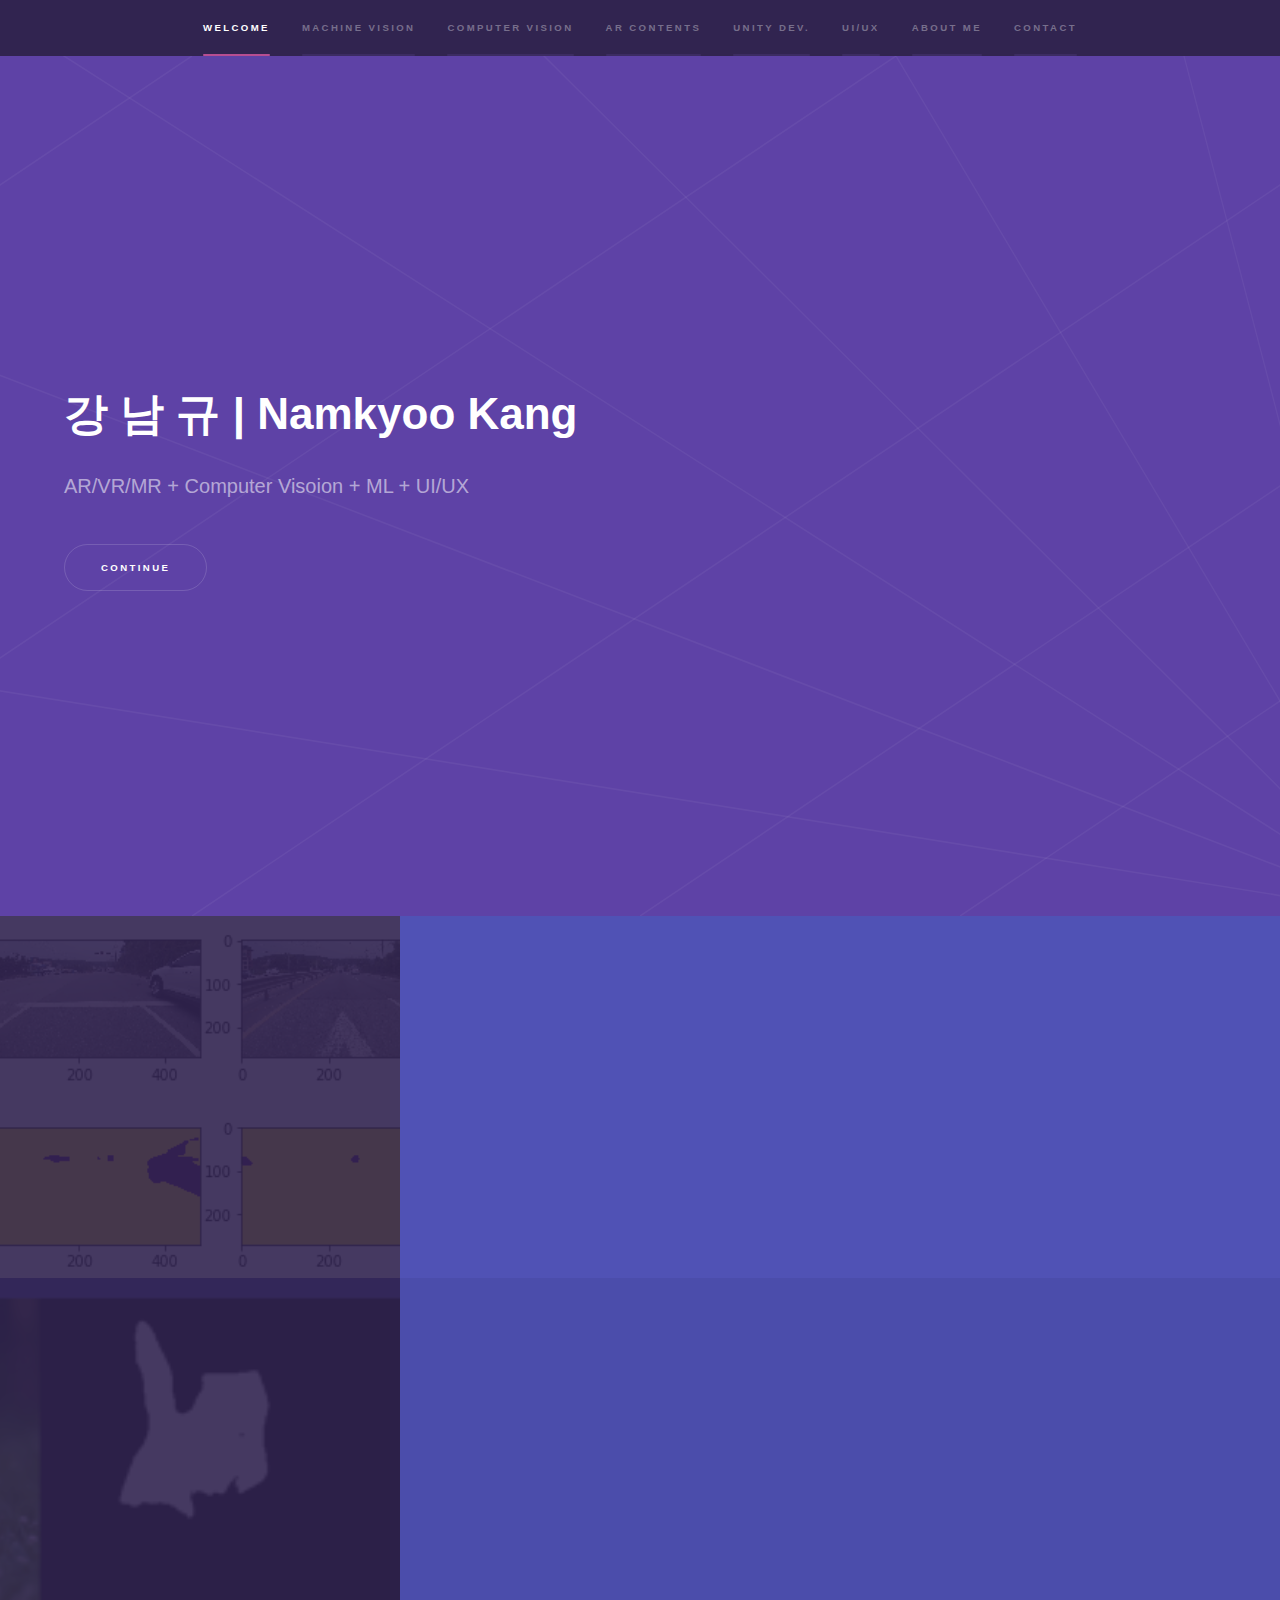
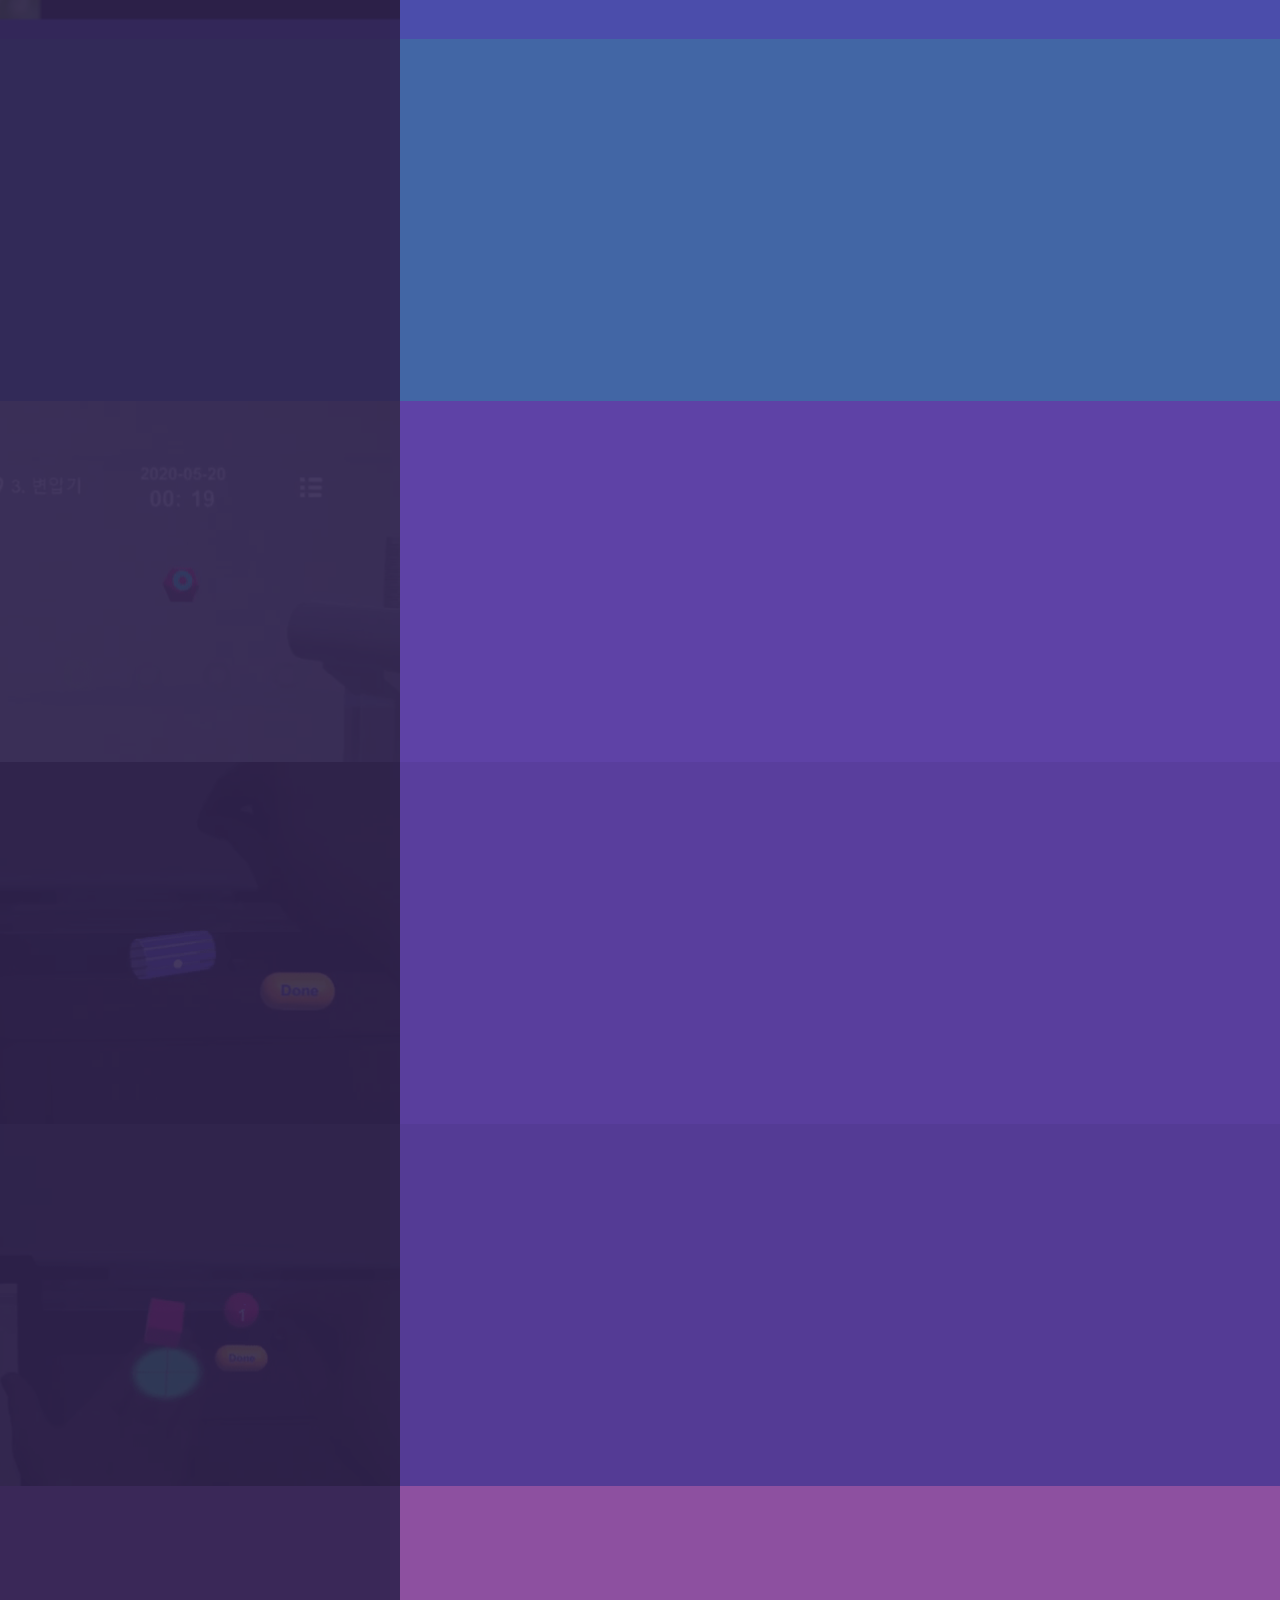
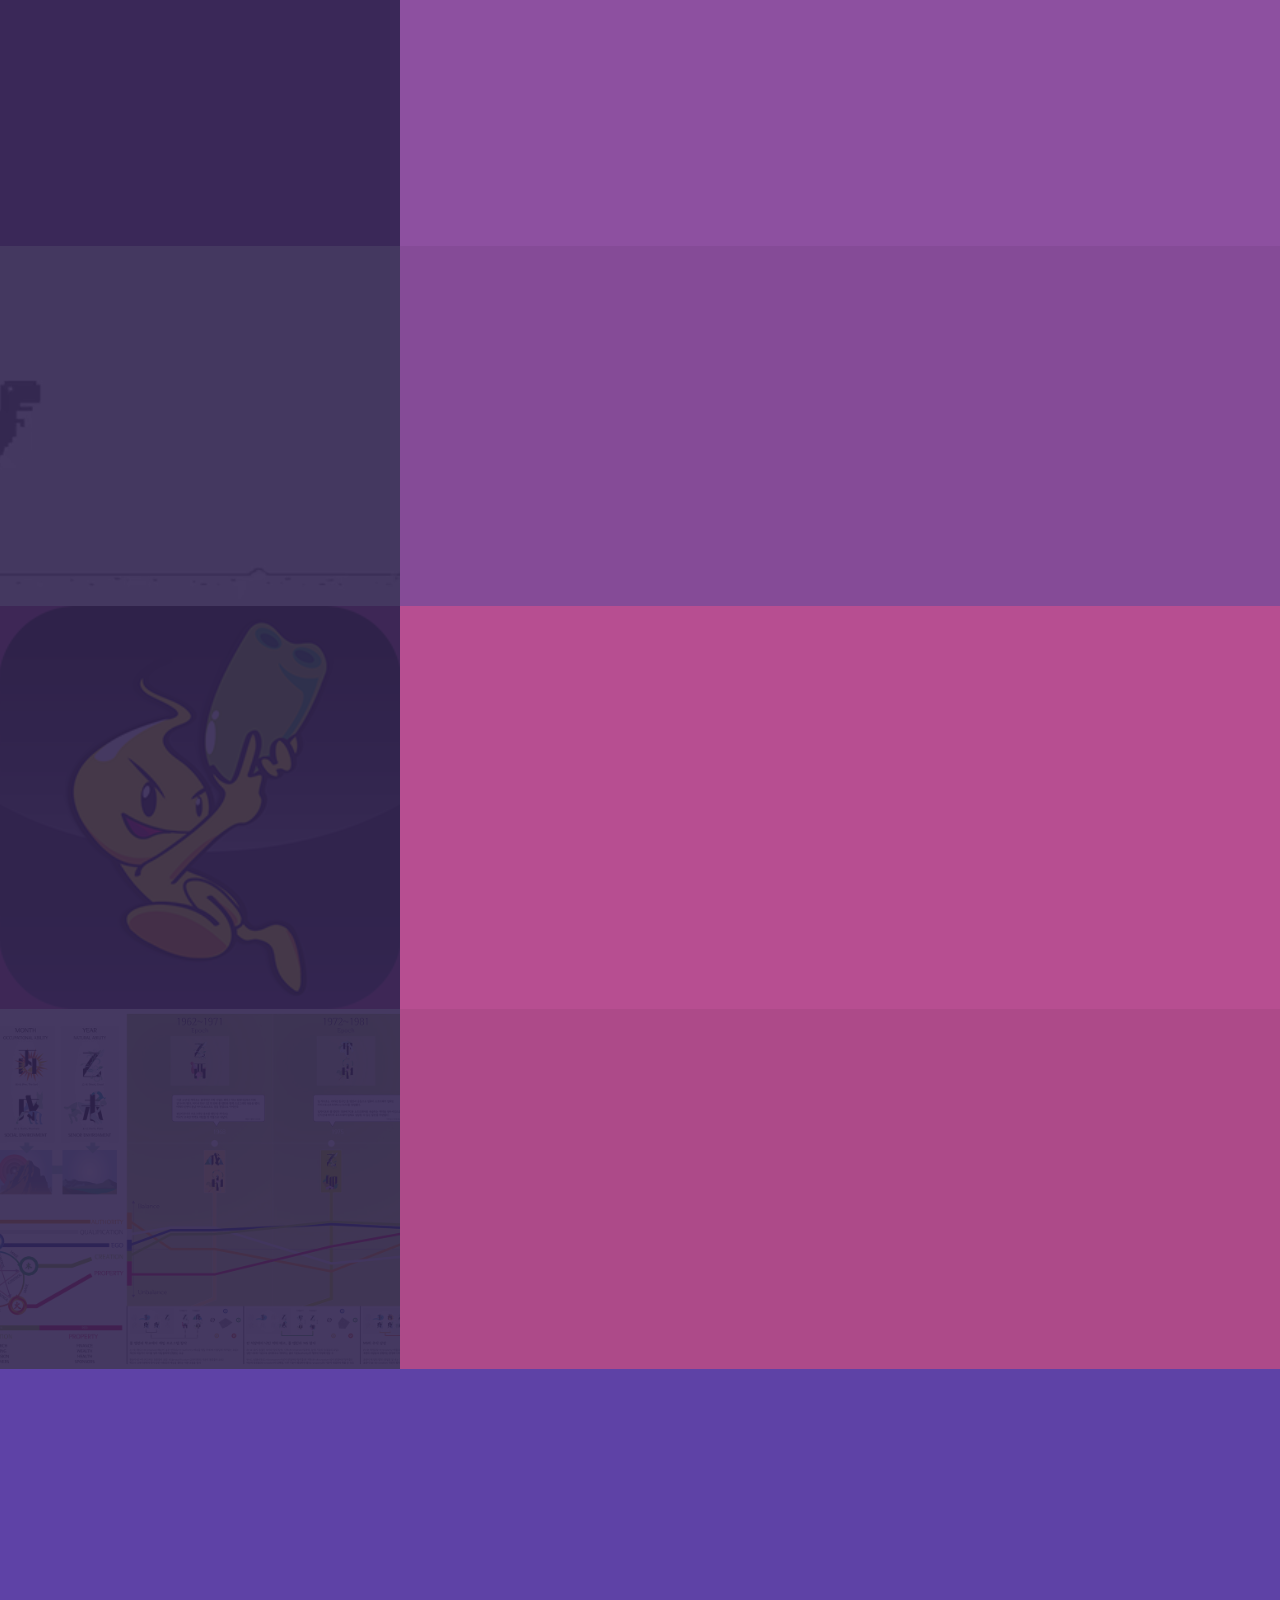
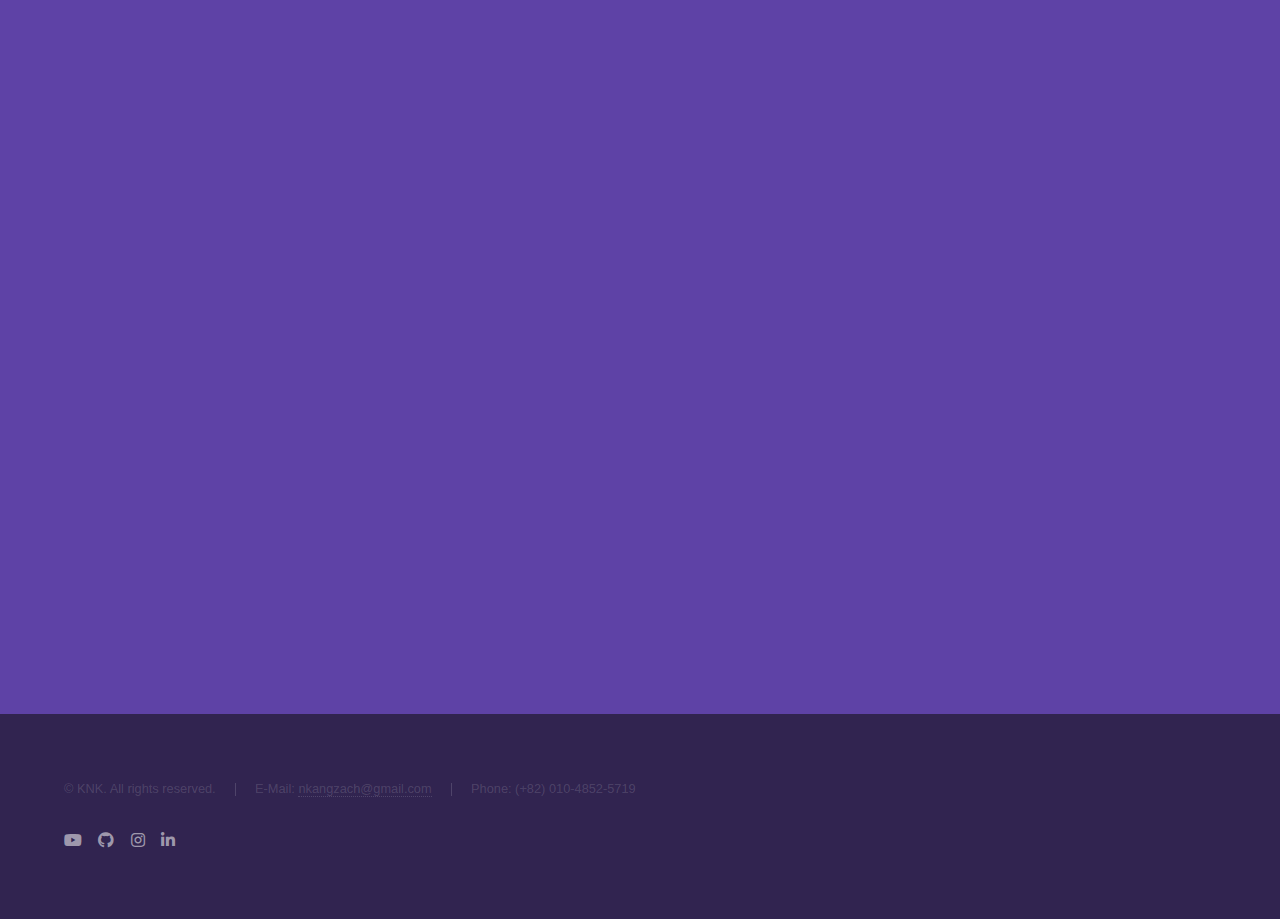
==== commit 6c2c0073: "Update Index > About Me" ====
--- a/index.html
+++ b/index.html
@@ -186,7 +186,8 @@
 							<h1>강남규 | Namkyoo Kang</h1>
 							<!--Experience-->
 							<h2>EXPERIENCE</h2>
-							<h3>G-Lab (예비 스타트업)-R&D 팀원 (현재~2019.10.)</h3>						
+							<h3>한국전자통신연구원 (ETRI) 인턴연수생, 통신미디어연구소 차세대콘텐츠연구본부 지능형지식콘텐츠연구실</h3>
+							<h3>G-Lab (스타트업)-R&D 팀원 (원년멤버) (2020.07.~2019.10.)</h3>						
 							<p>홀로렌즈 기반 산업용 AR 서비스 &lt;AR Handbook (beta)&gt; 기획 및 개발</p>
 							<pre></pre>
 							<!--Education-->
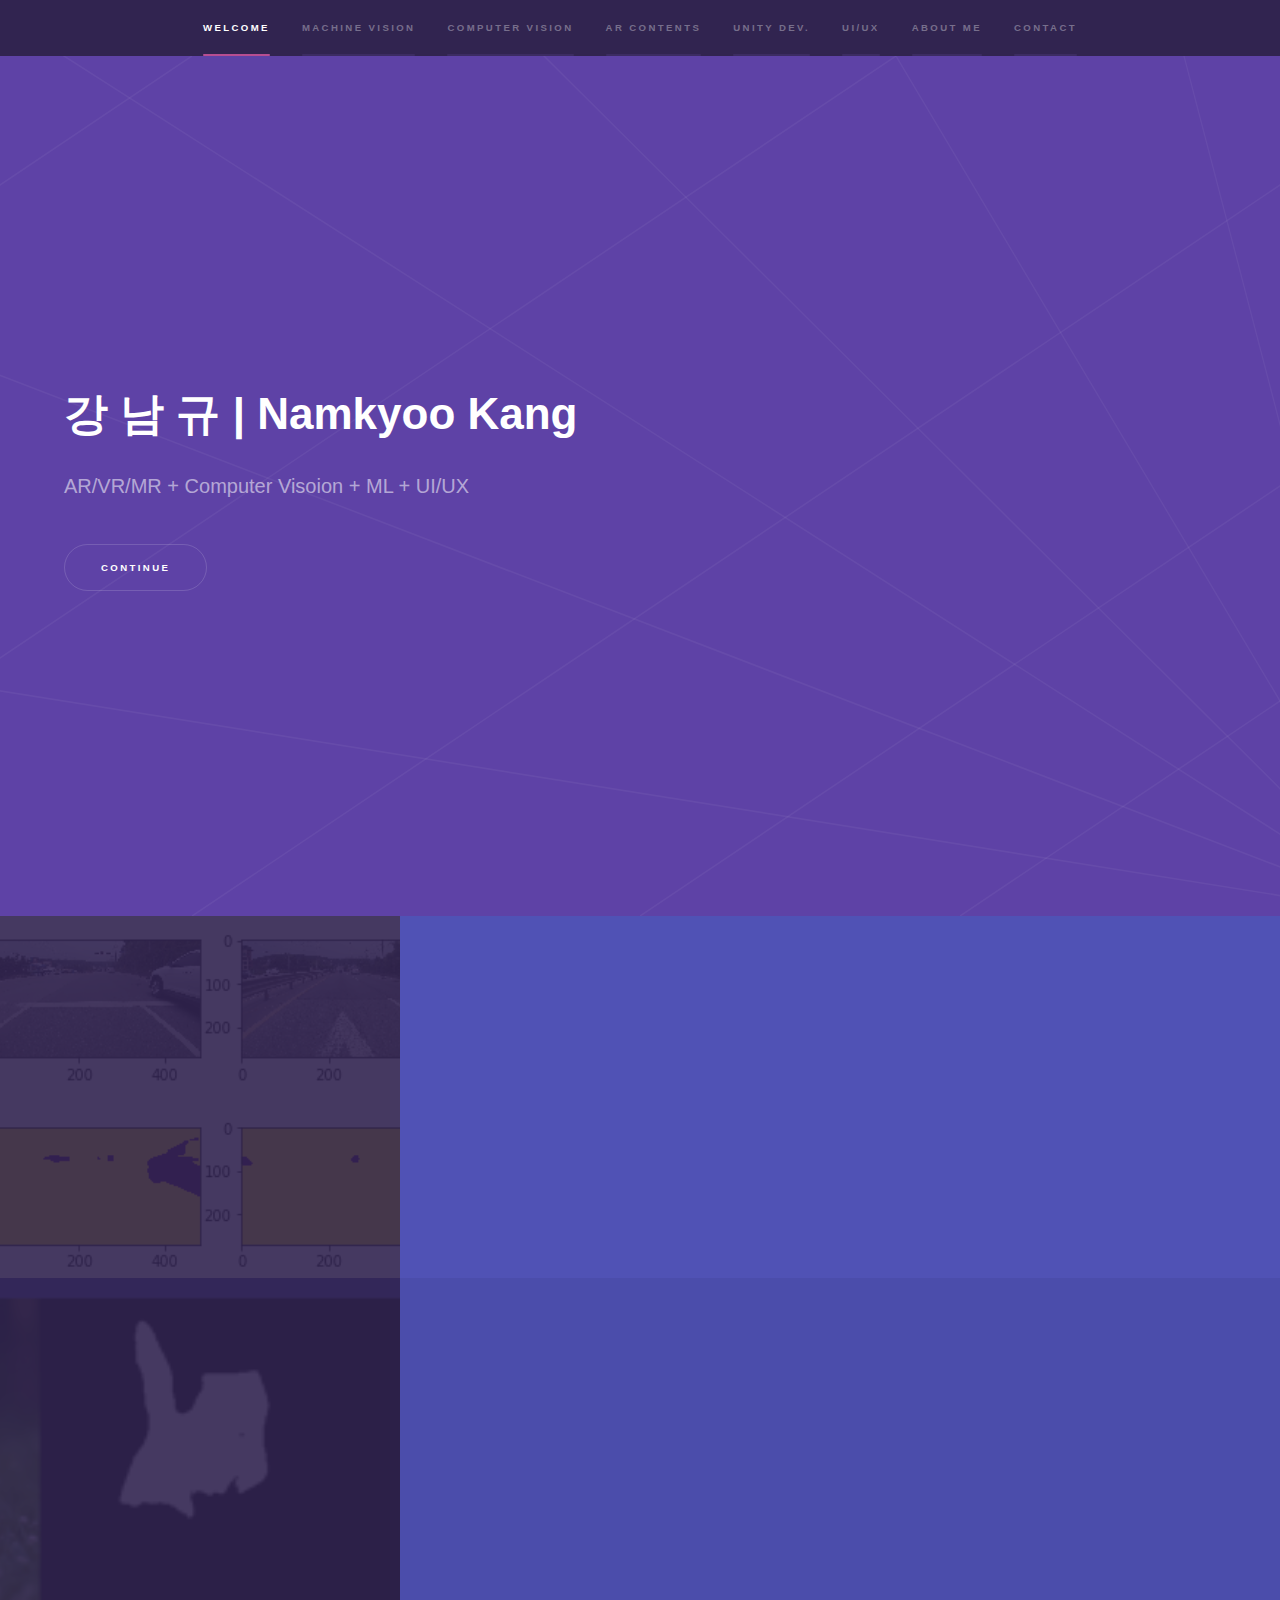
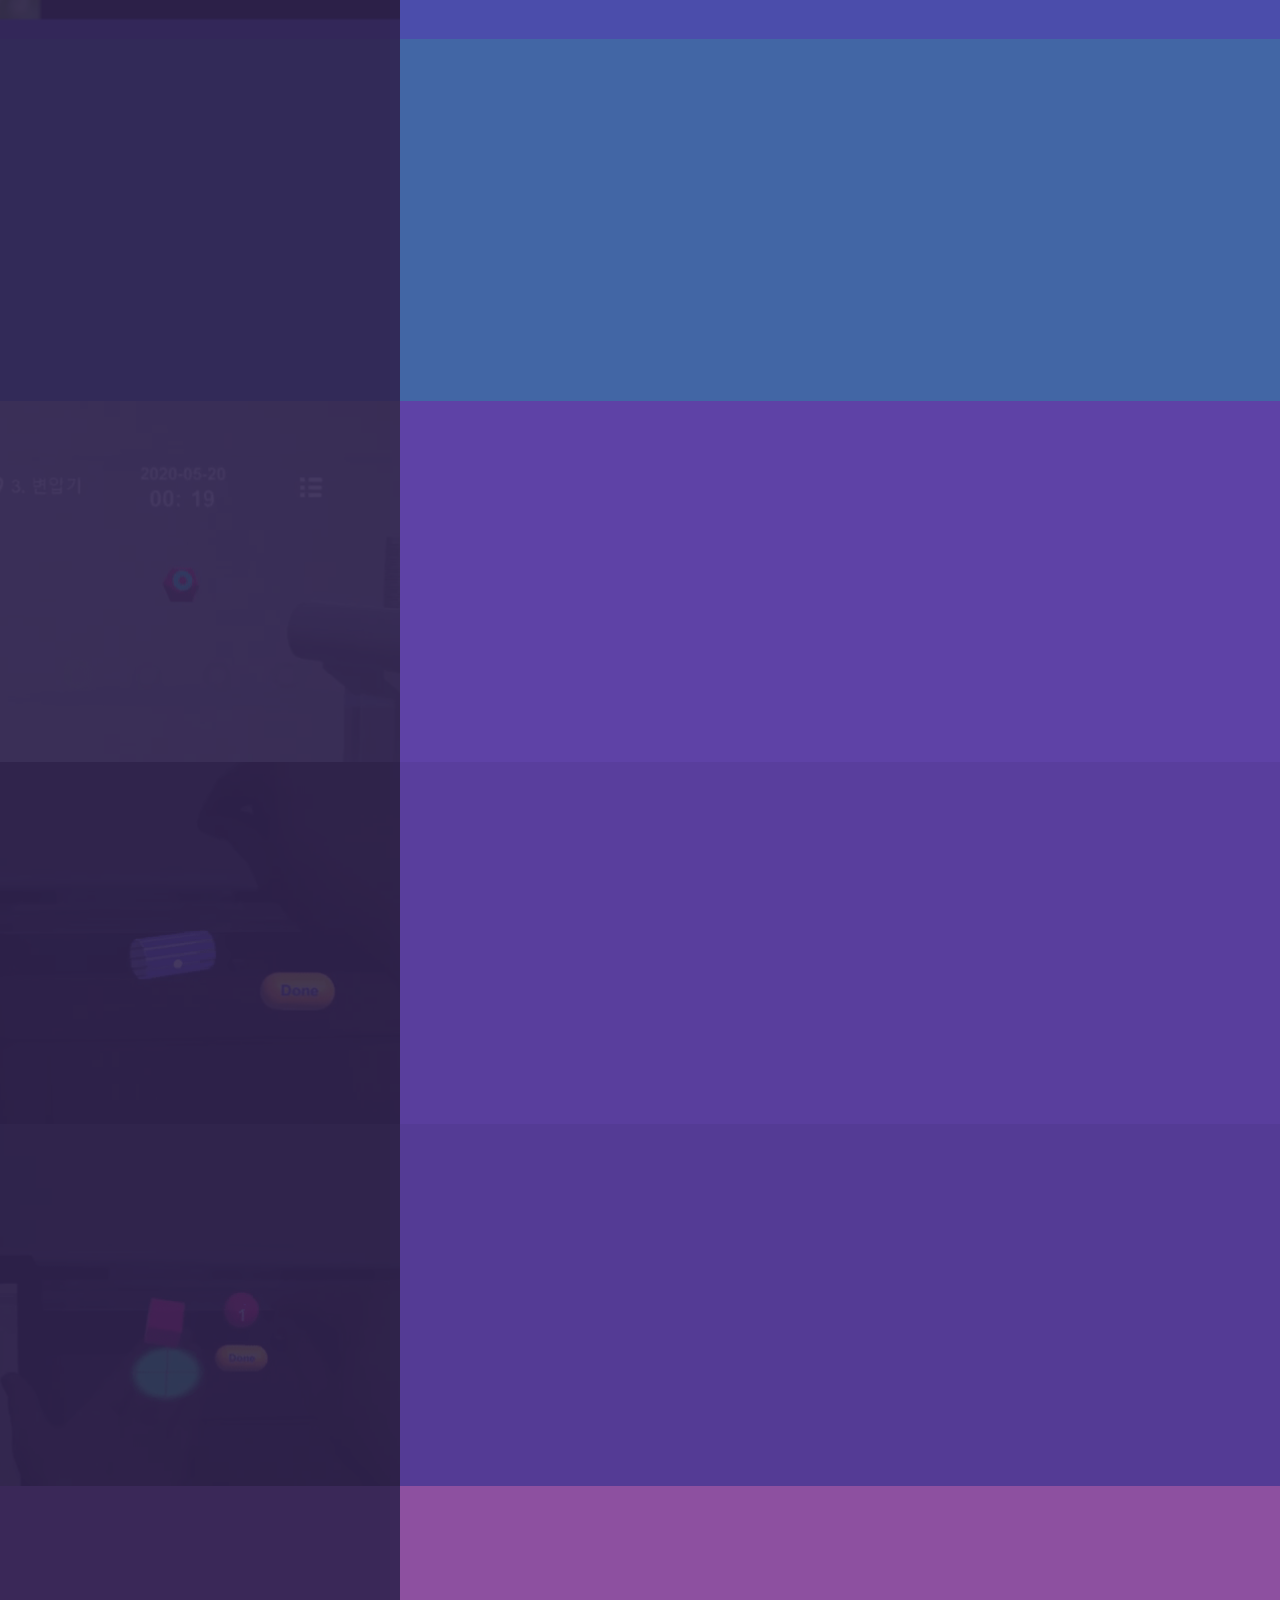
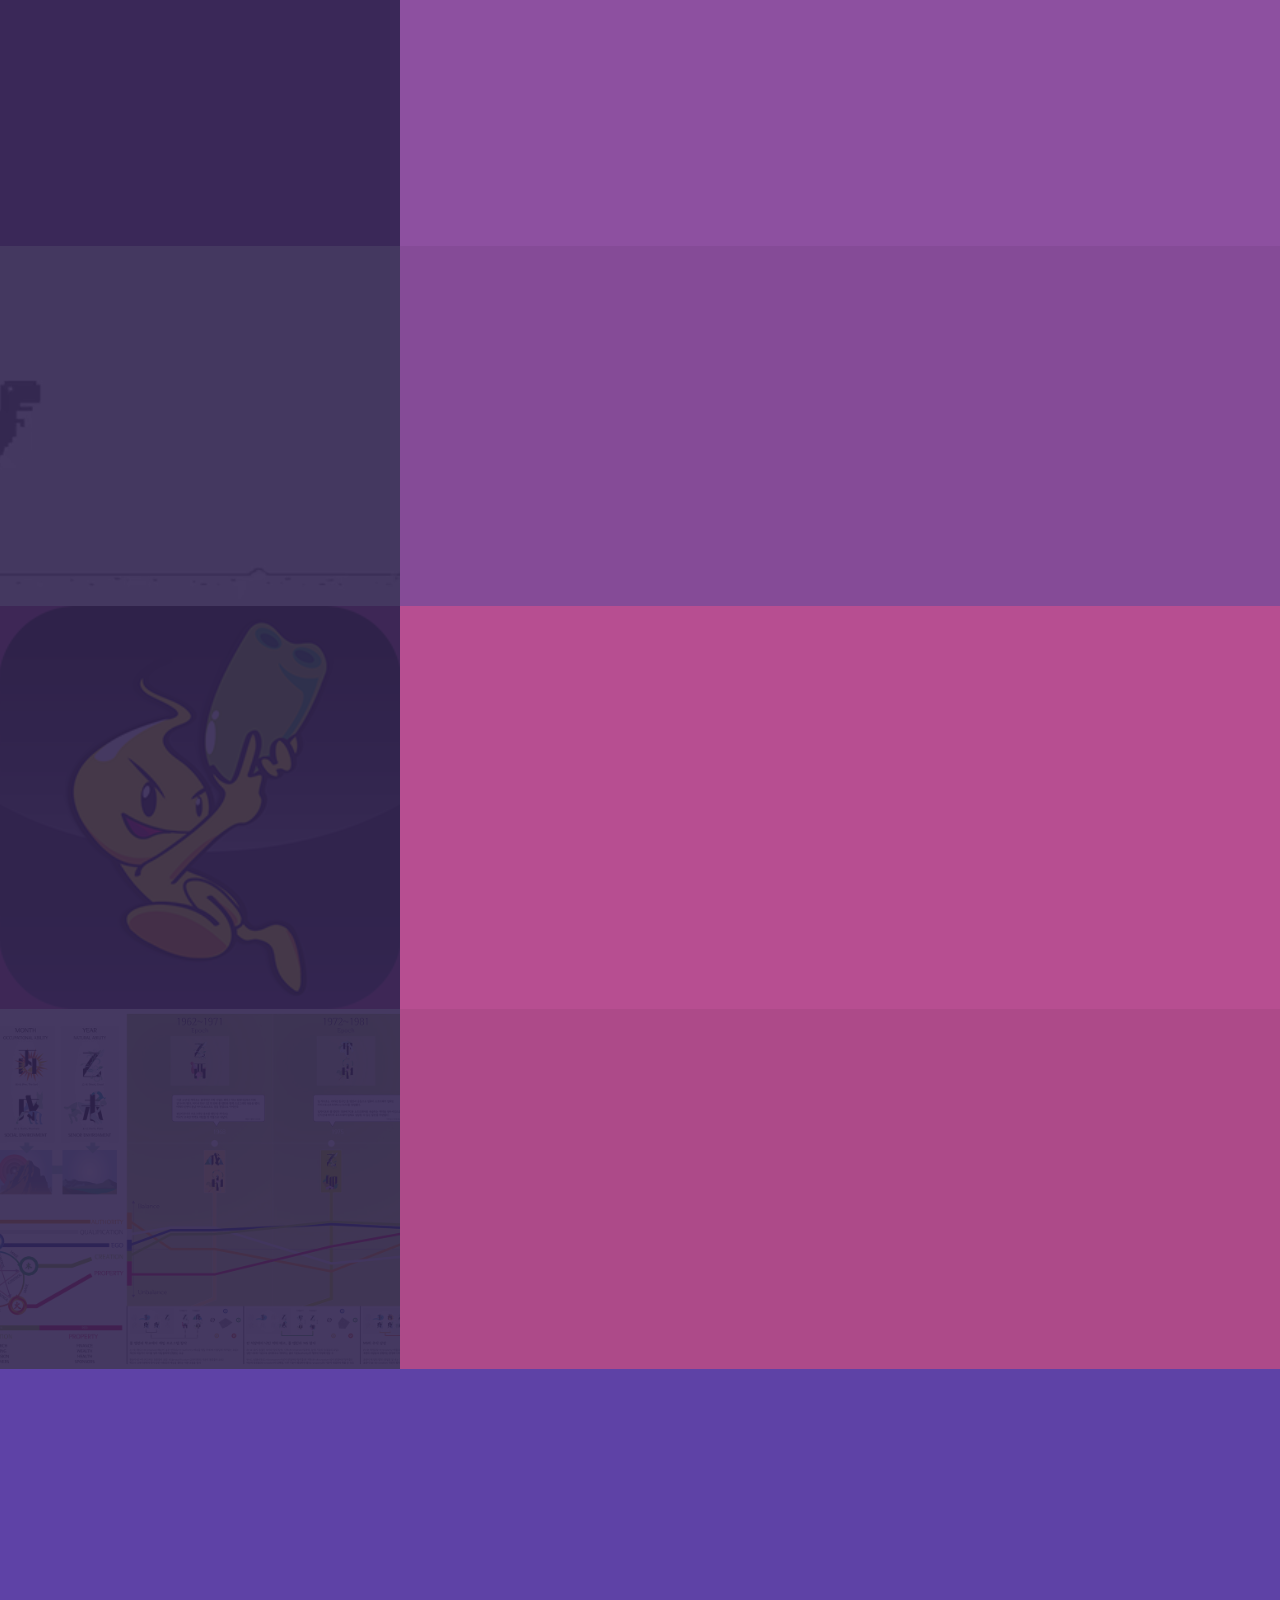
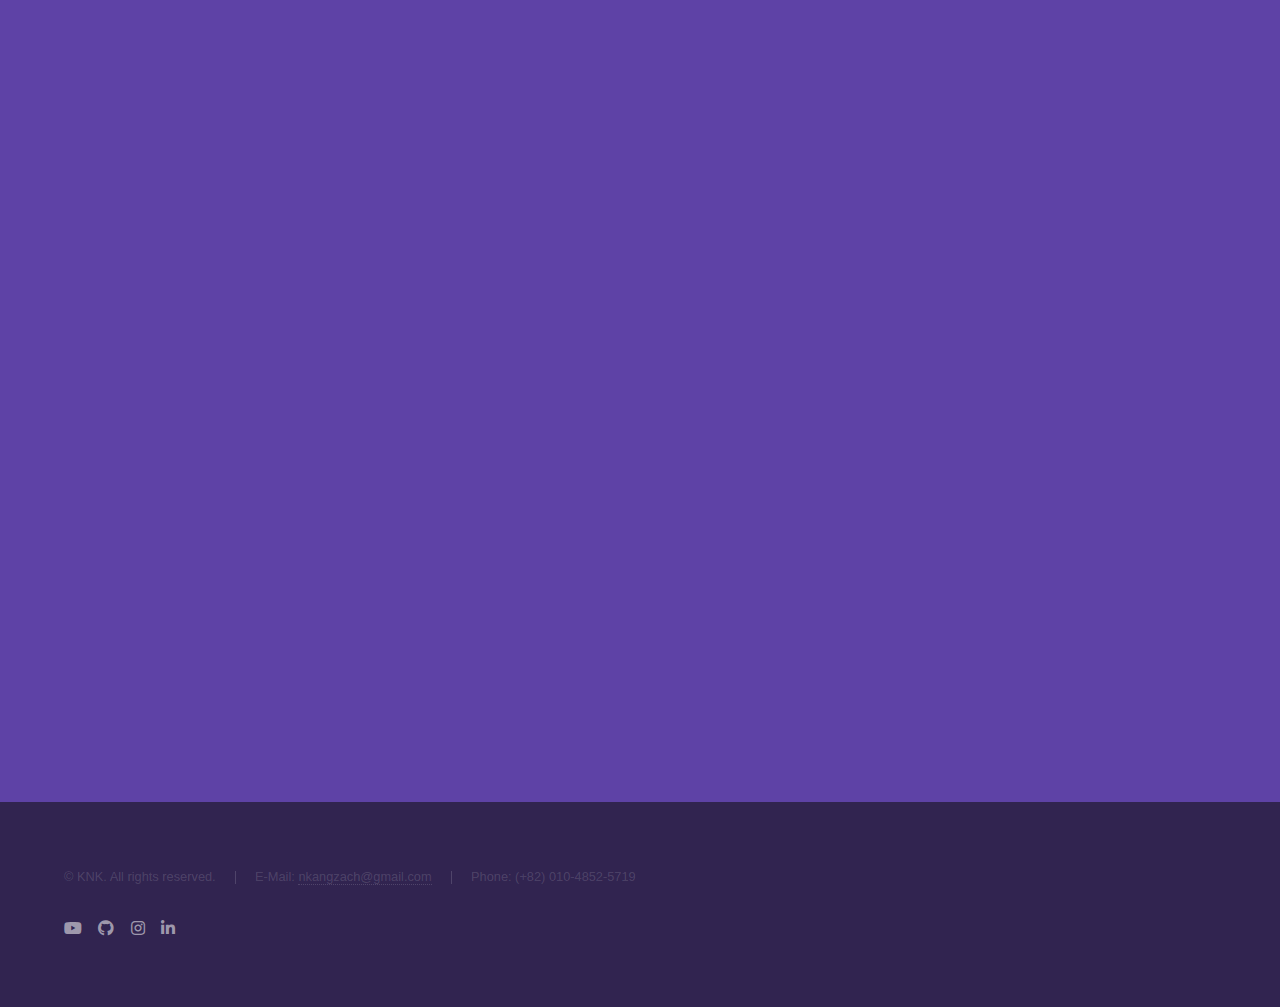
==== commit 84b73558: "Update Index > About Me" ====
--- a/index.html
+++ b/index.html
@@ -186,7 +186,11 @@
 							<h1>강남규 | Namkyoo Kang</h1>
 							<!--Experience-->
 							<h2>EXPERIENCE</h2>
-							<h3>한국전자통신연구원 (ETRI) 인턴연수생, 통신미디어연구소 차세대콘텐츠연구본부 지능형지식콘텐츠연구실</h3>
+							<h3>한국전자통신연구원 (ETRI) 인턴연수생 (현재 ~2020.07.)</h3>
+							<p>
+								&lt;생활안전 체험교육을 위한 실감형 콘텐츠 기술 개발&gt; 행정안전부 과제 참여중<br/>
+								통신미디어연구소 차세대콘텐츠연구본부 지능형지식콘텐츠연구실
+							</p>
 							<h3>G-Lab (스타트업)-R&D 팀원 (원년멤버) (2020.07.~2019.10.)</h3>						
 							<p>홀로렌즈 기반 산업용 AR 서비스 &lt;AR Handbook (beta)&gt; 기획 및 개발</p>
 							<pre></pre>
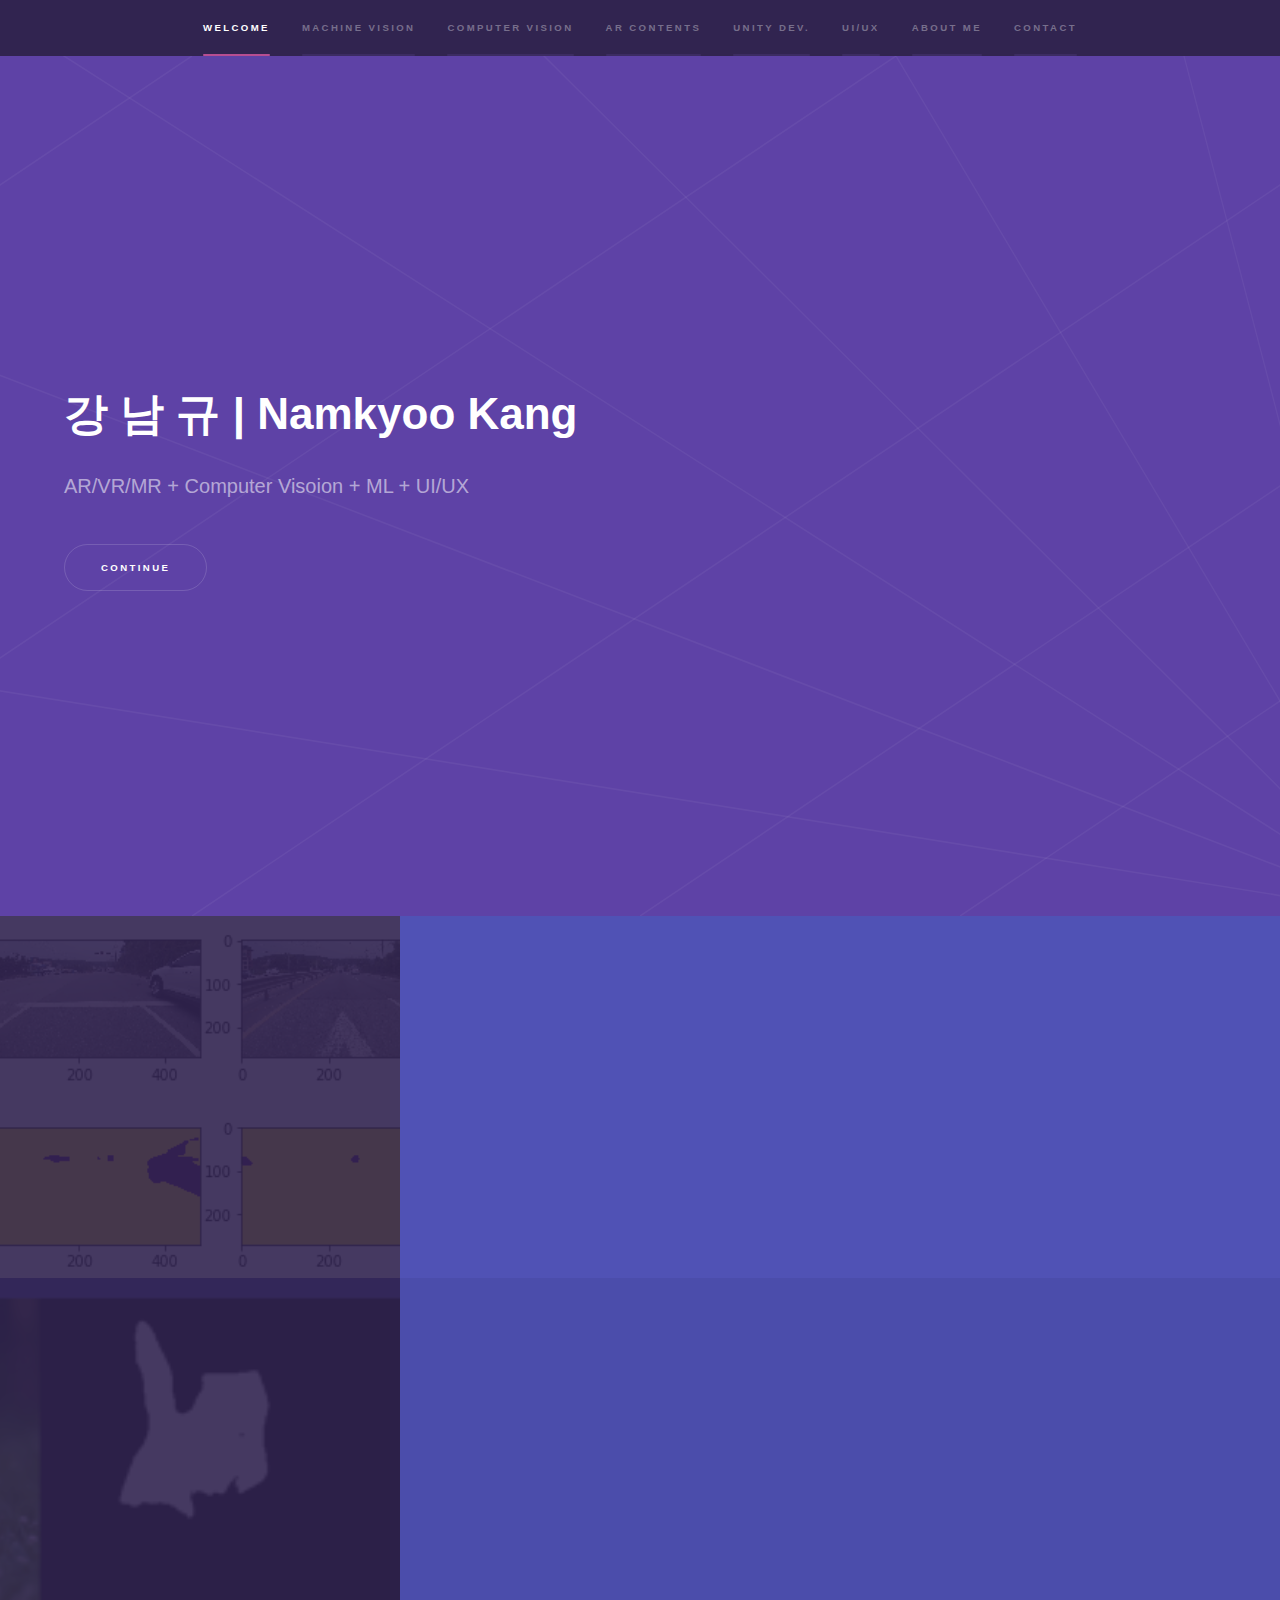
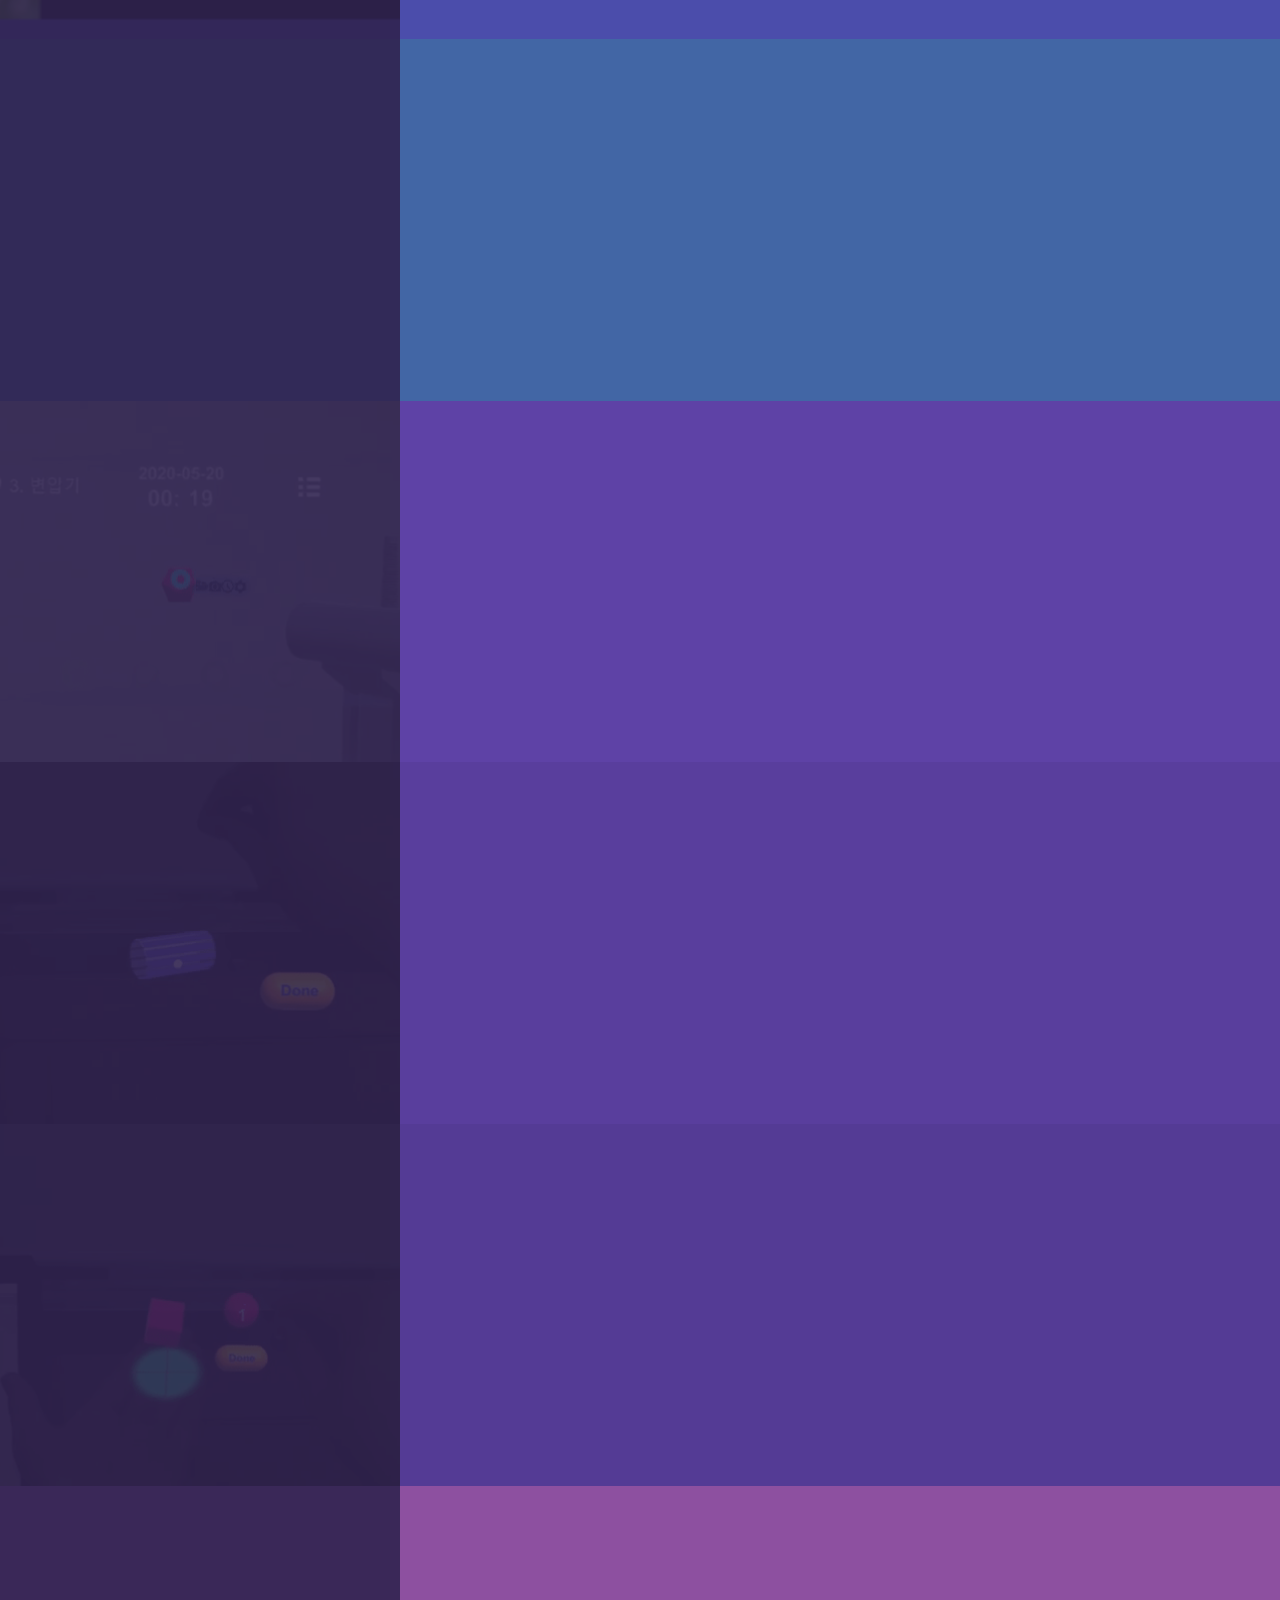
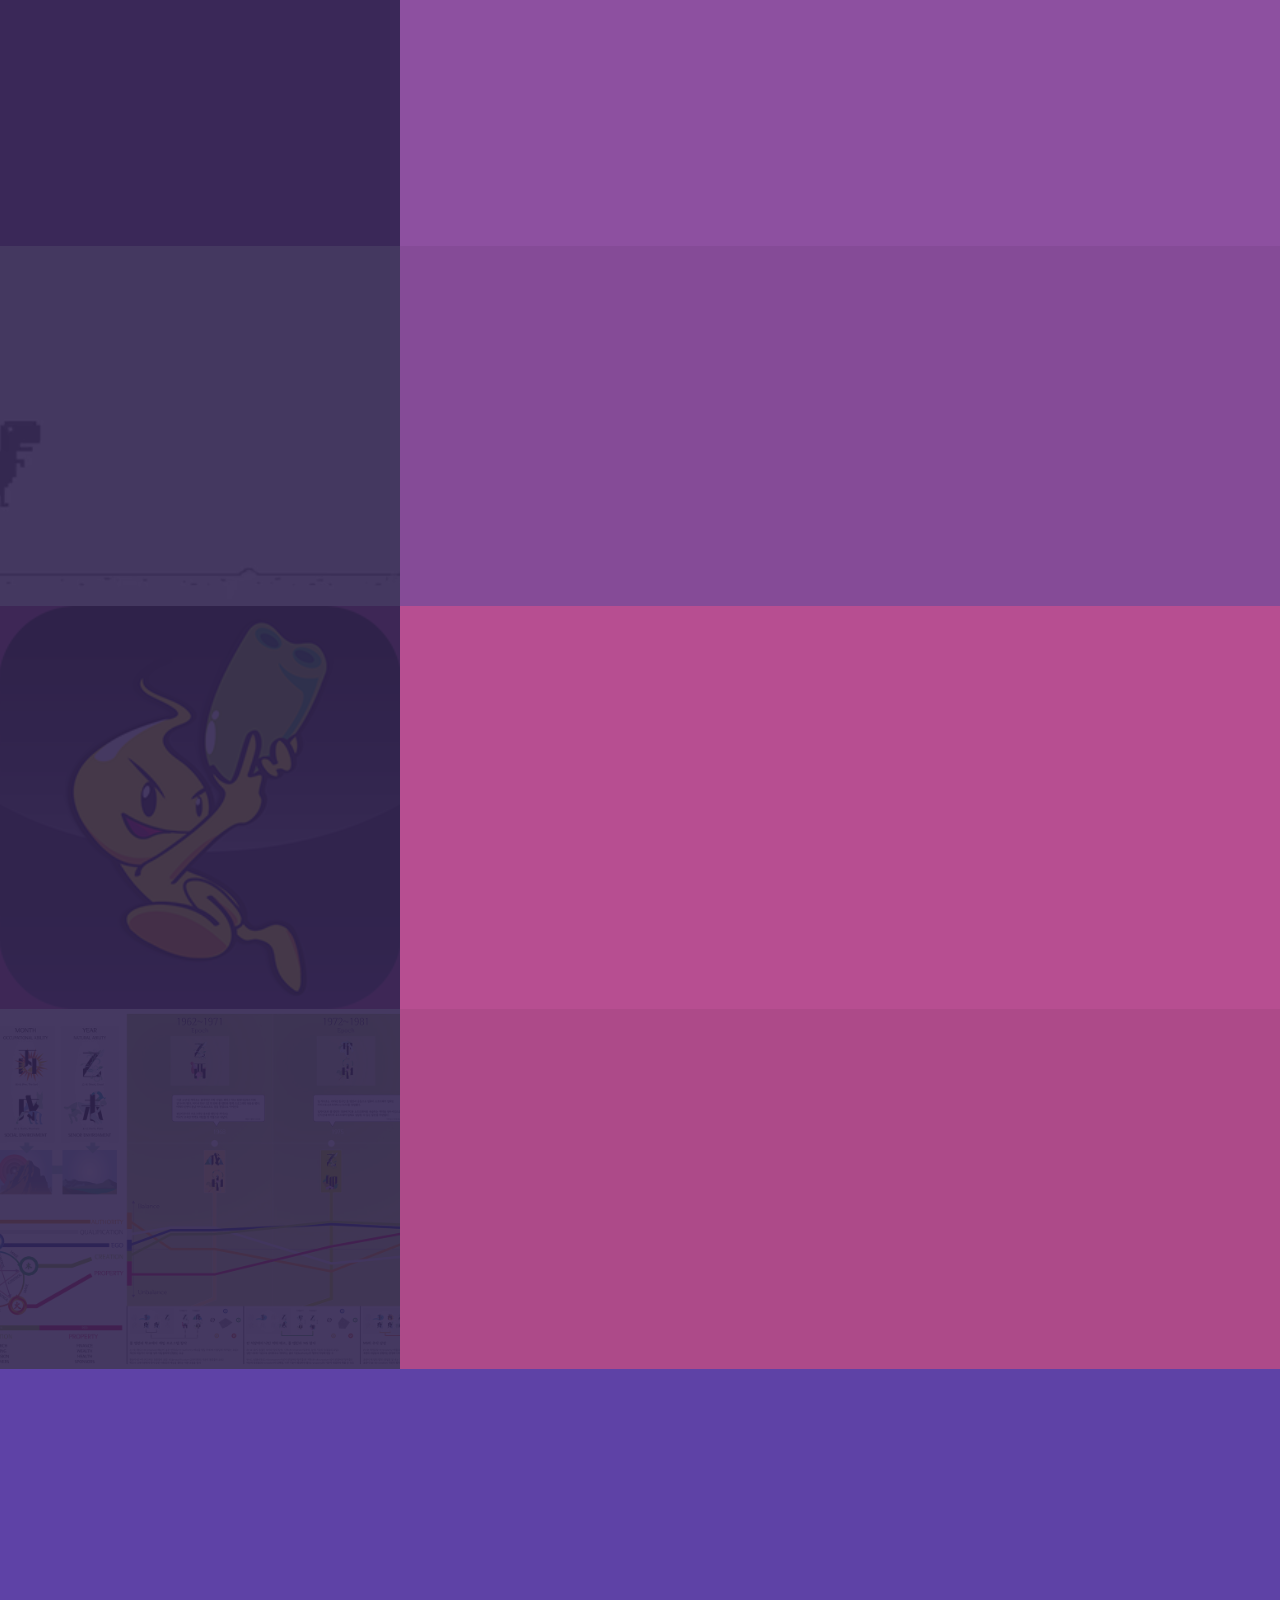
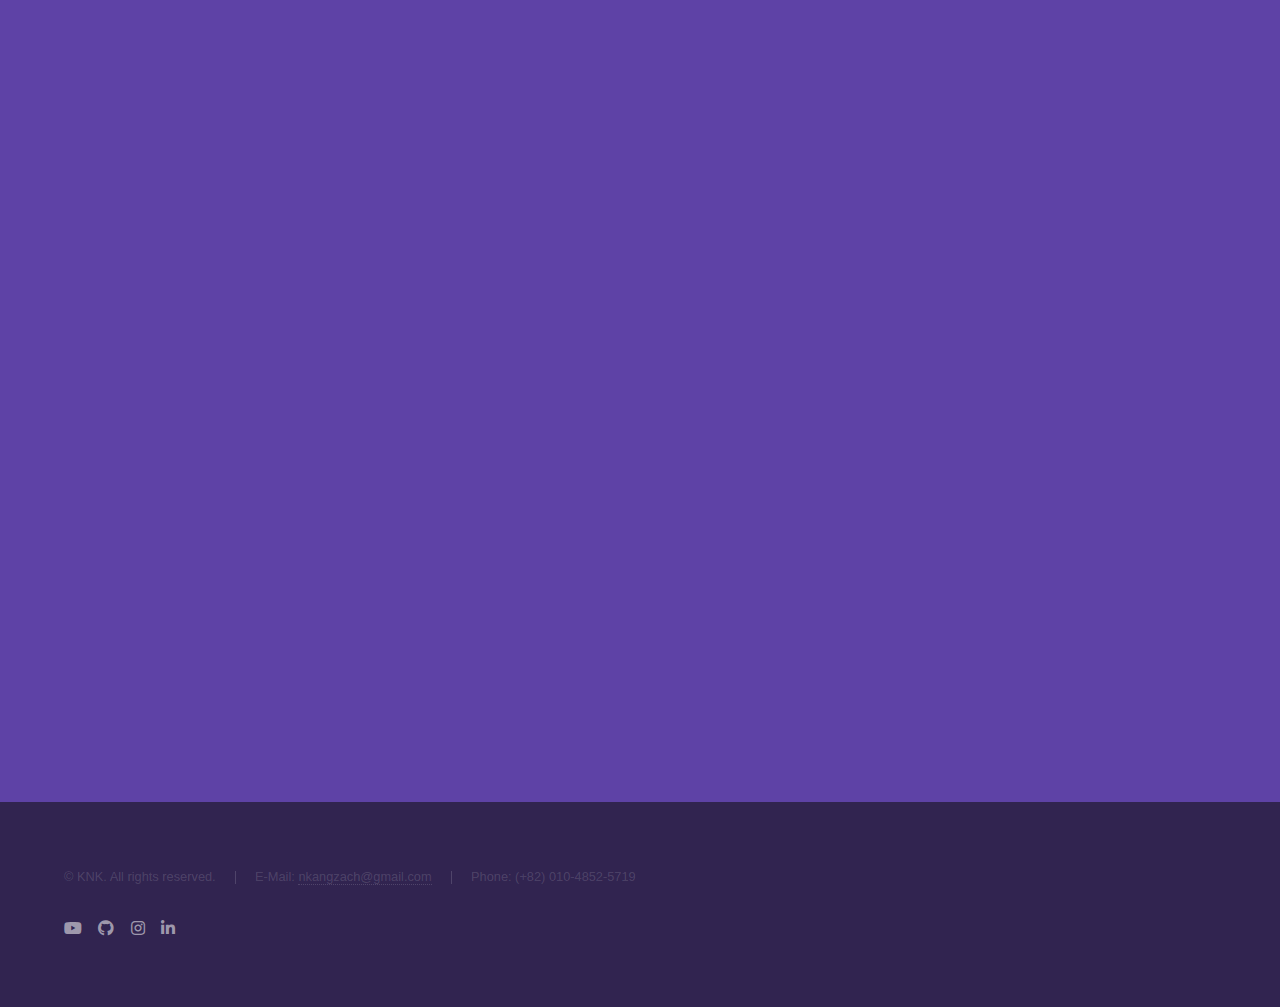
==== commit f75d813a: "Update" ====
--- a/index.html
+++ b/index.html
@@ -191,7 +191,7 @@
 								&lt;생활안전 체험교육을 위한 실감형 콘텐츠 기술 개발&gt; 행정안전부 과제 참여중<br/>
 								통신미디어연구소 차세대콘텐츠연구본부 지능형지식콘텐츠연구실
 							</p>
-							<h3>G-Lab (스타트업)-R&D 팀원 (원년멤버) (2020.07.~2019.10.)</h3>						
+							<h3>G-Lab (스타트업)-R&D 팀원 (초창기 멤버) (2020.07.~2019.10.)</h3>						
 							<p>홀로렌즈 기반 산업용 AR 서비스 &lt;AR Handbook (beta)&gt; 기획 및 개발</p>
 							<pre></pre>
 							<!--Education-->
